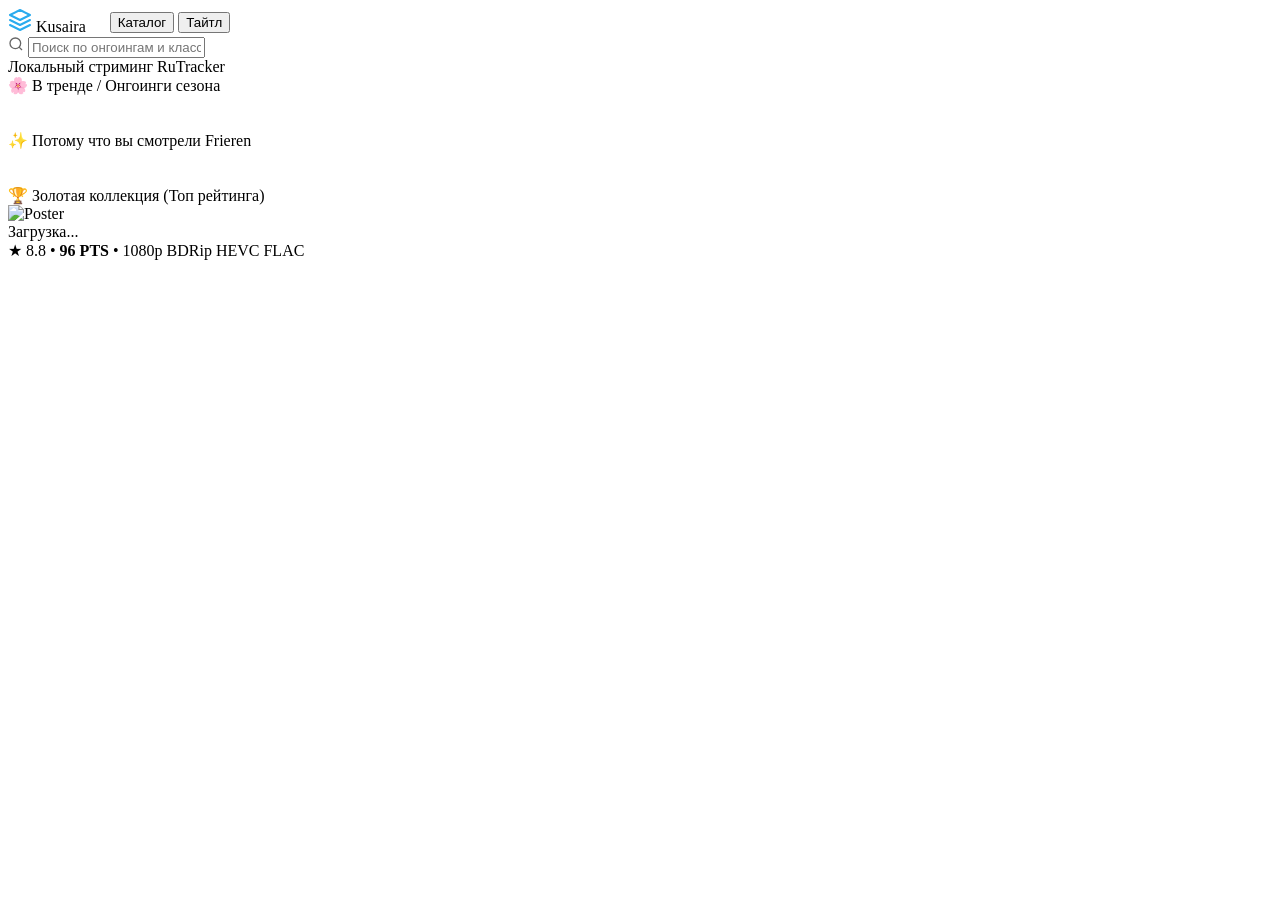
==== src/ui/assets/index.html @ 58ac013c "feat(ui): implement Kusaira native desktop window shell and IPC dispatcher" ====
<!DOCTYPE html>
<html lang="ru">
<head>
  <meta charset="UTF-8">
  <title>Kusaira Local Anime</title>
  <style>
/*__STYLE_CSS__*/
  </style>
</head>
<body>

  <!-- Top Header -->
  <header class="header">
    <div style="display: flex; align-items: center; gap: 24px;">
      <div class="header-brand" onclick="navTo('catalog')">
        <svg width="24" height="24" viewBox="0 0 24 24" fill="none"><path d="M12 2L2 7l10 5 10-5-10-5zM2 17l10 5 10-5M2 12l10 5 10-5" stroke="#2AABEE" stroke-width="2" stroke-linecap="round" stroke-linejoin="round"/></svg>
        <span>Kusaira</span>
      </div>
      <nav class="header-nav">
        <button class="nav-btn active" id="nav-btn-cat" onclick="navTo('catalog')">Каталог</button>
        <button class="nav-btn" id="nav-btn-det" onclick="navTo('detail')">Тайтл</button>
      </nav>
    </div>

    <div class="search-wrap">
      <svg width="16" height="16" viewBox="0 0 24 24" fill="none" stroke="currentColor" stroke-width="2" style="opacity: 0.6"><circle cx="11" cy="11" r="8"></circle><line x1="21" y1="21" x2="16.65" y2="16.65"></line></svg>
      <input type="text" class="search-input" placeholder="Поиск по онгоингам и классике..." oninput="searchAnime(this.value)">
    </div>

    <div class="status-pill">
      <span class="status-dot"></span>
      <span>Локальный стриминг RuTracker</span>
    </div>
  </header>

  <main class="container">
    <!-- Catalog View -->
    <section class="view-section active" id="view-catalog">
      <div class="shelf-header">
        <div class="shelf-title">🌸 В тренде / Онгоинги сезона</div>
      </div>
      <div class="cards-row" id="shelf-ongoing"></div>

      <div class="shelf-header" style="margin-top: 36px;">
        <div class="shelf-title">✨ Потому что вы смотрели Frieren</div>
      </div>
      <div class="cards-row" id="shelf-similar"></div>

      <div class="shelf-header" style="margin-top: 36px;">
        <div class="shelf-title">🏆 Золотая коллекция (Топ рейтинга)</div>
      </div>
      <div class="cards-row" id="shelf-ranked"></div>
    </section>

    <!-- Detail View -->
    <section class="view-section" id="view-detail">
      <div class="detail-layout">
        <div class="detail-poster">
          <img id="detail-poster-img" src="" alt="Poster">
        </div>
        <div class="detail-content">
          <div class="detail-title" id="detail-title">Загрузка...</div>
          <div class="detail-subtitle" id="detail-subtitle"></div>
          <div class="detail-meta-line" id="detail-meta">
            <span style="color: var(--accent-gold)">★ 8.8</span>
            <span>•</span>
            <span style="color: var(--accent-primary); font-weight: 700">96 PTS</span>
            <span>•</span>
            <span>1080p BDRip HEVC FLAC</span>
          </div>

          <div style="margin-top: 24px;">
            <div style="font-size: 0.95rem; font-weight: 700; color: #fff; margin-bottom: 8px;">Серии (Мгновенный стриминг)</div>
            <div class="episodes-grid" id="episodes-grid"></div>
          </div>
        </div>
      </div>
    </section>
  </main>

  <script>
/*__APP_JS__*/
  </script>
</body>
</html>
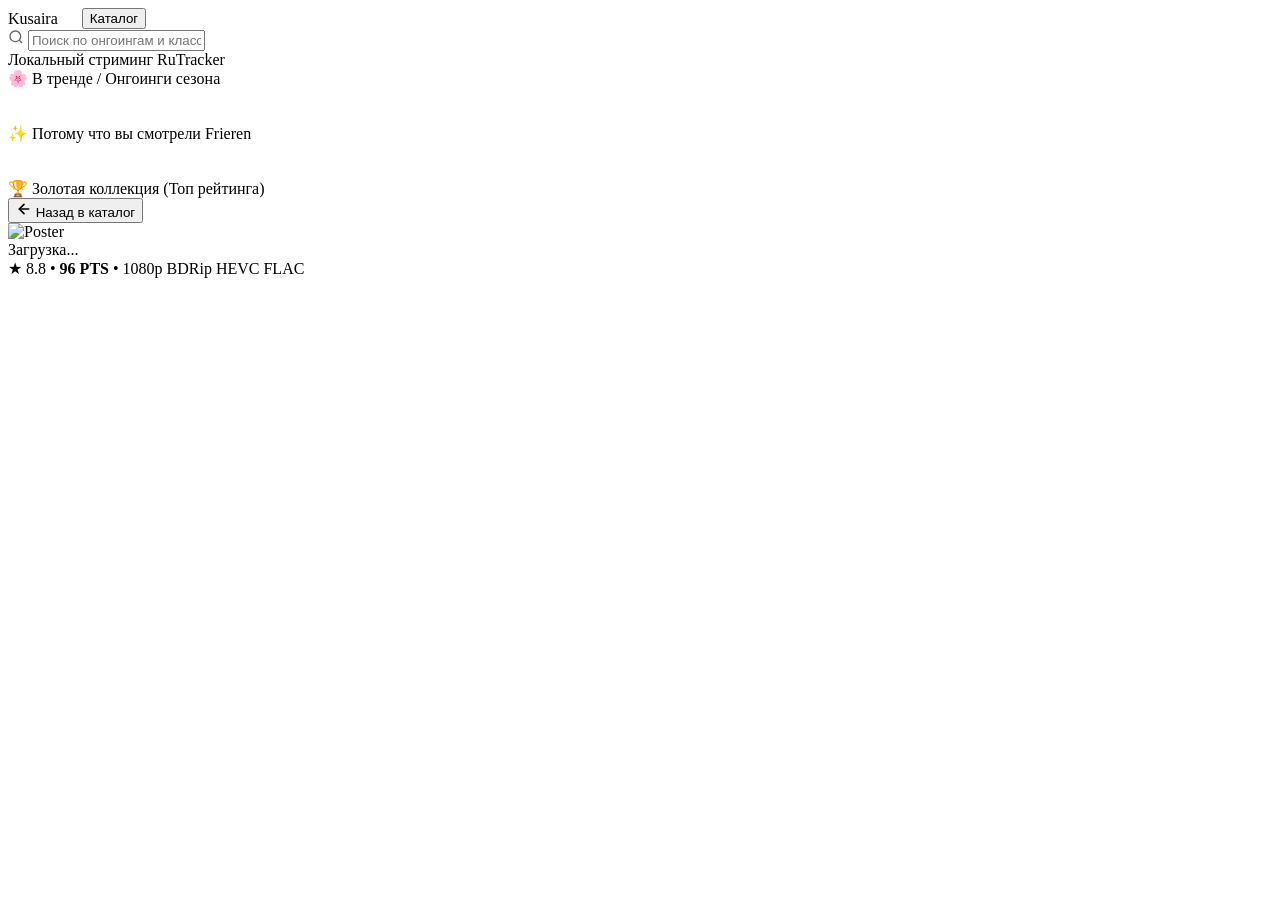
==== commit 4a8cf4bf: "feat(ui): clean header brand, remove title button, and add rich authentic anime catalog" ====
--- a/src/ui/assets/index.html
+++ b/src/ui/assets/index.html
@@ -13,12 +13,10 @@
   <header class="header">
     <div style="display: flex; align-items: center; gap: 24px;">
       <div class="header-brand" onclick="navTo('catalog')">
-        <svg width="24" height="24" viewBox="0 0 24 24" fill="none"><path d="M12 2L2 7l10 5 10-5-10-5zM2 17l10 5 10-5M2 12l10 5 10-5" stroke="#2AABEE" stroke-width="2" stroke-linecap="round" stroke-linejoin="round"/></svg>
         <span>Kusaira</span>
       </div>
       <nav class="header-nav">
         <button class="nav-btn active" id="nav-btn-cat" onclick="navTo('catalog')">Каталог</button>
-        <button class="nav-btn" id="nav-btn-det" onclick="navTo('detail')">Тайтл</button>
       </nav>
     </div>
 
@@ -36,24 +34,41 @@
   <main class="container">
     <!-- Catalog View -->
     <section class="view-section active" id="view-catalog">
-      <div class="shelf-header">
-        <div class="shelf-title">🌸 В тренде / Онгоинги сезона</div>
+      <!-- Search Results shelf (shown on query) -->
+      <div id="shelf-search-wrap" style="display: none; margin-bottom: 36px;">
+        <div class="shelf-header">
+          <div class="shelf-title" id="shelf-search-title">🔍 Результаты поиска</div>
+        </div>
+        <div class="cards-row" id="shelf-search"></div>
       </div>
-      <div class="cards-row" id="shelf-ongoing"></div>
 
-      <div class="shelf-header" style="margin-top: 36px;">
-        <div class="shelf-title">✨ Потому что вы смотрели Frieren</div>
+      <div id="catalog-shelves">
+        <div class="shelf-header">
+          <div class="shelf-title">🌸 В тренде / Онгоинги сезона</div>
+        </div>
+        <div class="cards-row" id="shelf-ongoing"></div>
+
+        <div class="shelf-header" style="margin-top: 36px;">
+          <div class="shelf-title">✨ Потому что вы смотрели Frieren</div>
+        </div>
+        <div class="cards-row" id="shelf-similar"></div>
+
+        <div class="shelf-header" style="margin-top: 36px;">
+          <div class="shelf-title">🏆 Золотая коллекция (Топ рейтинга)</div>
+        </div>
+        <div class="cards-row" id="shelf-ranked"></div>
       </div>
-      <div class="cards-row" id="shelf-similar"></div>
-
-      <div class="shelf-header" style="margin-top: 36px;">
-        <div class="shelf-title">🏆 Золотая коллекция (Топ рейтинга)</div>
-      </div>
-      <div class="cards-row" id="shelf-ranked"></div>
     </section>
 
     <!-- Detail View -->
     <section class="view-section" id="view-detail">
+      <div class="detail-header-bar">
+        <button class="btn-back" onclick="navTo('catalog')">
+          <svg width="16" height="16" viewBox="0 0 24 24" fill="none" stroke="currentColor" stroke-width="2.5" stroke-linecap="round" stroke-linejoin="round"><line x1="19" y1="12" x2="5" y2="12"></line><polyline points="12 19 5 12 12 5"></polyline></svg>
+          <span>Назад в каталог</span>
+        </button>
+      </div>
+
       <div class="detail-layout">
         <div class="detail-poster">
           <img id="detail-poster-img" src="" alt="Poster">
@@ -62,12 +77,13 @@
           <div class="detail-title" id="detail-title">Загрузка...</div>
           <div class="detail-subtitle" id="detail-subtitle"></div>
           <div class="detail-meta-line" id="detail-meta">
-            <span style="color: var(--accent-gold)">★ 8.8</span>
+            <span style="color: var(--accent-gold)" id="detail-score">★ 8.8</span>
             <span>•</span>
-            <span style="color: var(--accent-primary); font-weight: 700">96 PTS</span>
+            <span style="color: var(--accent-primary); font-weight: 700" id="detail-pts">96 PTS</span>
             <span>•</span>
-            <span>1080p BDRip HEVC FLAC</span>
+            <span id="detail-release">1080p BDRip HEVC FLAC</span>
           </div>
+          <div class="detail-desc" id="detail-desc"></div>
 
           <div style="margin-top: 24px;">
             <div style="font-size: 0.95rem; font-weight: 700; color: #fff; margin-bottom: 8px;">Серии (Мгновенный стриминг)</div>
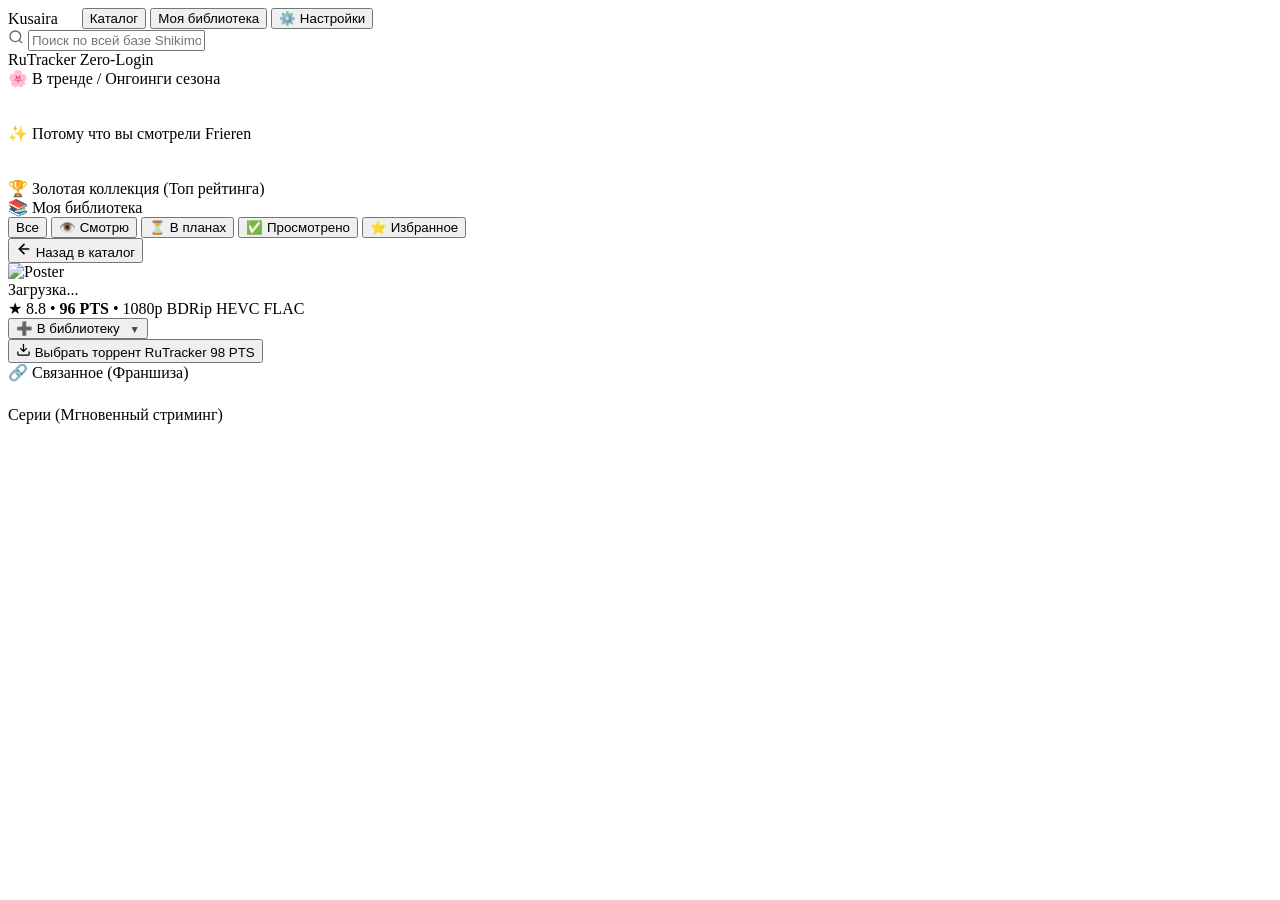
==== commit 539e6efe: "feat: complete overhaul — live shikimori, poster fixes, library tracker, torrent release picker, fra" ====
--- a/src/ui/assets/index.html
+++ b/src/ui/assets/index.html
@@ -2,6 +2,7 @@
 <html lang="ru">
 <head>
   <meta charset="UTF-8">
+  <meta name="referrer" content="no-referrer">
   <title>Kusaira Local Anime</title>
   <style>
 /*__STYLE_CSS__*/
@@ -17,17 +18,19 @@
       </div>
       <nav class="header-nav">
         <button class="nav-btn active" id="nav-btn-cat" onclick="navTo('catalog')">Каталог</button>
+        <button class="nav-btn" id="nav-btn-lib" onclick="navTo('library')">Моя библиотека</button>
+        <button class="nav-btn" id="nav-btn-set" onclick="openSettingsModal()">⚙️ Настройки</button>
       </nav>
     </div>
 
     <div class="search-wrap">
       <svg width="16" height="16" viewBox="0 0 24 24" fill="none" stroke="currentColor" stroke-width="2" style="opacity: 0.6"><circle cx="11" cy="11" r="8"></circle><line x1="21" y1="21" x2="16.65" y2="16.65"></line></svg>
-      <input type="text" class="search-input" placeholder="Поиск по онгоингам и классике..." oninput="searchAnime(this.value)">
+      <input type="text" class="search-input" id="search-input-field" placeholder="Поиск по всей базе Shikimori..." oninput="searchAnime(this.value)">
     </div>
 
     <div class="status-pill">
       <span class="status-dot"></span>
-      <span>Локальный стриминг RuTracker</span>
+      <span>RuTracker Zero-Login</span>
     </div>
   </header>
 
@@ -37,7 +40,7 @@
       <!-- Search Results shelf (shown on query) -->
       <div id="shelf-search-wrap" style="display: none; margin-bottom: 36px;">
         <div class="shelf-header">
-          <div class="shelf-title" id="shelf-search-title">🔍 Результаты поиска</div>
+          <div class="shelf-title" id="shelf-search-title">🔍 Результаты поиска (Вся база Shikimori)</div>
         </div>
         <div class="cards-row" id="shelf-search"></div>
       </div>
@@ -58,6 +61,22 @@
         </div>
         <div class="cards-row" id="shelf-ranked"></div>
       </div>
+    </section>
+
+    <!-- My Library View -->
+    <section class="view-section" id="view-library">
+      <div class="shelf-header">
+        <div class="shelf-title">📚 Моя библиотека</div>
+      </div>
+      <div class="lib-tabs">
+        <button class="lib-tab active" id="tab-lib-all" onclick="filterLibrary('all')">Все</button>
+        <button class="lib-tab" id="tab-lib-watching" onclick="filterLibrary('watching')">👁️ Смотрю</button>
+        <button class="lib-tab" id="tab-lib-planned" onclick="filterLibrary('planned')">⏳ В планах</button>
+        <button class="lib-tab" id="tab-lib-completed" onclick="filterLibrary('completed')">✅ Просмотрено</button>
+        <button class="lib-tab" id="tab-lib-favorite" onclick="filterLibrary('favorite')">⭐ Избранное</button>
+      </div>
+      <div class="cards-row" id="shelf-library"></div>
+      <div class="empty-state" id="library-empty" style="display: none;">В этом списке пока ничего нет. Добавьте аниме из каталога через карточку тайтла!</div>
     </section>
 
     <!-- Detail View -->
@@ -76,6 +95,7 @@
         <div class="detail-content">
           <div class="detail-title" id="detail-title">Загрузка...</div>
           <div class="detail-subtitle" id="detail-subtitle"></div>
+          
           <div class="detail-meta-line" id="detail-meta">
             <span style="color: var(--accent-gold)" id="detail-score">★ 8.8</span>
             <span>•</span>
@@ -83,16 +103,108 @@
             <span>•</span>
             <span id="detail-release">1080p BDRip HEVC FLAC</span>
           </div>
+
+          <div class="detail-actions-bar">
+            <!-- Library dropdown -->
+            <div class="library-dropdown-wrap">
+              <button class="btn-lib-action" id="detail-lib-btn" onclick="toggleLibDropdown()">
+                <span id="detail-lib-icon">➕</span>
+                <span id="detail-lib-text">В библиотеку</span>
+                <span style="font-size: 0.65rem; margin-left: 6px; opacity: 0.7;">▼</span>
+              </button>
+              <div class="lib-dropdown-menu" id="lib-dropdown-menu" style="display: none;">
+                <div class="lib-dropdown-item" onclick="setAnimeStatus('watching')">👁️ Смотрю</div>
+                <div class="lib-dropdown-item" onclick="setAnimeStatus('planned')">⏳ В планах</div>
+                <div class="lib-dropdown-item" onclick="setAnimeStatus('completed')">✅ Просмотрено</div>
+                <div class="lib-dropdown-item" onclick="setAnimeStatus('favorite')">⭐ В избранное</div>
+                <div class="lib-dropdown-item danger" onclick="removeAnimeFromLibrary()">❌ Убрать из библиотеки</div>
+              </div>
+            </div>
+
+            <!-- Release picker button -->
+            <button class="btn-select-release" onclick="openReleasesModal()">
+              <svg width="15" height="15" viewBox="0 0 24 24" fill="none" stroke="currentColor" stroke-width="2"><path d="M21 15v4a2 2 0 0 1-2 2H5a2 2 0 0 1-2-2v-4"></path><polyline points="7 10 12 15 17 10"></polyline><line x1="12" y1="15" x2="12" y2="3"></line></svg>
+              <span>Выбрать торрент RuTracker</span>
+              <span class="pts-pill" id="detail-active-pts">98 PTS</span>
+            </button>
+          </div>
+
           <div class="detail-desc" id="detail-desc"></div>
 
+          <!-- Franchise / Related section -->
+          <div class="related-section" id="detail-related-section">
+            <div class="section-heading">🔗 Связанное (Франшиза)</div>
+            <div class="related-list" id="detail-related-list"></div>
+          </div>
+
+          <!-- Episodes Grid -->
           <div style="margin-top: 24px;">
-            <div style="font-size: 0.95rem; font-weight: 700; color: #fff; margin-bottom: 8px;">Серии (Мгновенный стриминг)</div>
+            <div class="section-heading">Серии (Мгновенный стриминг)</div>
             <div class="episodes-grid" id="episodes-grid"></div>
           </div>
         </div>
       </div>
     </section>
   </main>
+
+  <!-- Releases Modal -->
+  <div class="modal-overlay" id="releases-modal" style="display: none;" onclick="closeModalOnBg(event, 'releases-modal')">
+    <div class="modal-card">
+      <div class="modal-header">
+        <div class="modal-title">📦 Доступные релизы RuTracker</div>
+        <button class="modal-close" onclick="closeReleasesModal()">✕</button>
+      </div>
+      <div class="modal-subtitle">Сортировка по качеству PTS: выберите любую раздачу со своей любимой озвучкой:</div>
+      <div class="releases-list" id="releases-modal-list"></div>
+    </div>
+  </div>
+
+  <!-- Settings Modal -->
+  <div class="modal-overlay" id="settings-modal" style="display: none;" onclick="closeModalOnBg(event, 'settings-modal')">
+    <div class="modal-card">
+      <div class="modal-header">
+        <div class="modal-title">⚙️ Настройки Kusaira Local Anime</div>
+        <button class="modal-close" onclick="closeSettingsModal()">✕</button>
+      </div>
+      <div class="settings-form">
+        <div class="setting-item">
+          <label class="setting-label">Приоритет озвучки:</label>
+          <select class="setting-select" id="set-voiceover">
+            <option value="Studio Band">Studio Band (Студийный звук, FLAC)</option>
+            <option value="AniLibria">AniLibria (Классический дубляж)</option>
+            <option value="Dream Cast">Dream Cast</option>
+            <option value="Flarrow Films">Flarrow Films</option>
+            <option value="Reanimedia">Reanimedia</option>
+            <option value="Original">Оригинал + Русские субтитры</option>
+          </select>
+        </div>
+        <div class="setting-item">
+          <label class="setting-label">Качество видео:</label>
+          <select class="setting-select" id="set-quality">
+            <option value="1080p">1080p BDRip HEVC 10-bit (Рекомендуется)</option>
+            <option value="4K">4K UHD Remux HDR</option>
+            <option value="720p">720p WEB-DL (Экономия трафика)</option>
+          </select>
+        </div>
+        <div class="setting-item">
+          <label class="setting-label">Аппаратное декодирование LibVLC:</label>
+          <select class="setting-select" id="set-hwaccel">
+            <option value="vaapi">Включено (VA-API Wayland/Linux)</option>
+            <option value="auto">Автоопределение видеочипа</option>
+            <option value="none">Выключено (Программное CPU)</option>
+          </select>
+        </div>
+        <div class="setting-item">
+          <label class="setting-label">Статус RuTracker Zero-Login:</label>
+          <div class="status-indicator-box">
+            <span class="status-dot"></span>
+            <span>Firefox SQLite cookies активны (bb_session подключена)</span>
+          </div>
+        </div>
+        <button class="btn-save-settings" onclick="saveSettings()">Сохранить параметры</button>
+      </div>
+    </div>
+  </div>
 
   <script>
 /*__APP_JS__*/
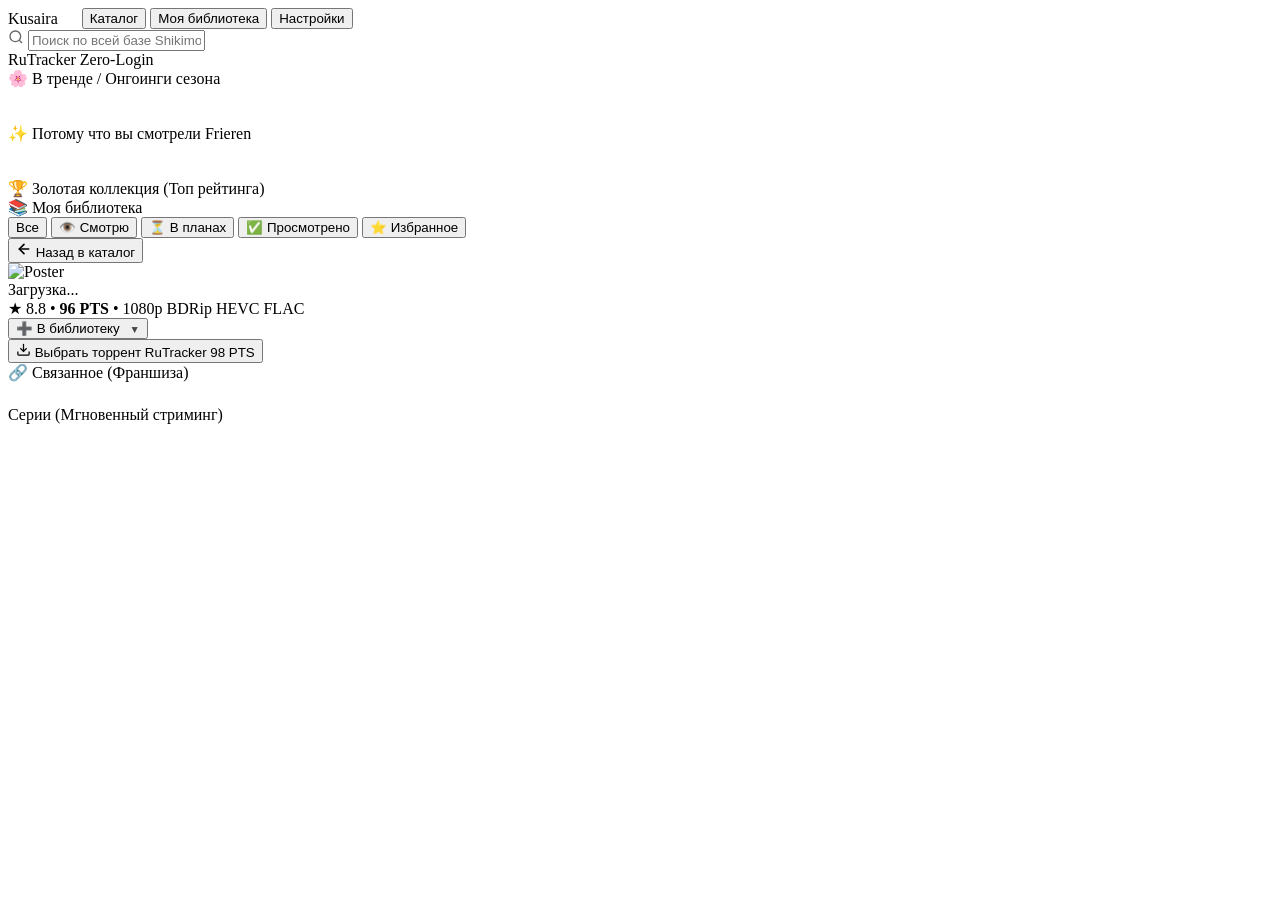
==== commit eb28f3db: "feat(settings): multi-tab customization, GC cache management, opening auto-skip, and discord rpc" ====
--- a/src/ui/assets/index.html
+++ b/src/ui/assets/index.html
@@ -8,7 +8,7 @@
 /*__STYLE_CSS__*/
   </style>
 </head>
-<body>
+<body data-theme="cyan" data-density="standard">
 
   <!-- Top Header -->
   <header class="header">
@@ -19,7 +19,7 @@
       <nav class="header-nav">
         <button class="nav-btn active" id="nav-btn-cat" onclick="navTo('catalog')">Каталог</button>
         <button class="nav-btn" id="nav-btn-lib" onclick="navTo('library')">Моя библиотека</button>
-        <button class="nav-btn" id="nav-btn-set" onclick="openSettingsModal()">⚙️ Настройки</button>
+        <button class="nav-btn" id="nav-btn-set" onclick="openSettingsModal()">Настройки</button>
       </nav>
     </div>
 
@@ -86,6 +86,11 @@
           <svg width="16" height="16" viewBox="0 0 24 24" fill="none" stroke="currentColor" stroke-width="2.5" stroke-linecap="round" stroke-linejoin="round"><line x1="19" y1="12" x2="5" y2="12"></line><polyline points="12 19 5 12 12 5"></polyline></svg>
           <span>Назад в каталог</span>
         </button>
+      </div>
+
+      <!-- Opening Skip Alert Banner -->
+      <div class="opening-banner" id="opening-banner" style="display: none;" onclick="triggerOpeningSkip()">
+        <span>⏩ <strong id="opening-banner-text">Опенинг (~85с)</strong> — нажмите <kbd id="opening-kbd-hint">Tab</kbd> для пропуска</span>
       </div>
 
       <div class="detail-layout">
@@ -159,49 +164,164 @@
     </div>
   </div>
 
-  <!-- Settings Modal -->
+  <!-- Multi-tab Settings Modal -->
   <div class="modal-overlay" id="settings-modal" style="display: none;" onclick="closeModalOnBg(event, 'settings-modal')">
-    <div class="modal-card">
+    <div class="modal-card modal-large">
       <div class="modal-header">
-        <div class="modal-title">⚙️ Настройки Kusaira Local Anime</div>
+        <div class="modal-title">Настройки Kusaira Local Anime</div>
         <button class="modal-close" onclick="closeSettingsModal()">✕</button>
       </div>
-      <div class="settings-form">
-        <div class="setting-item">
-          <label class="setting-label">Приоритет озвучки:</label>
-          <select class="setting-select" id="set-voiceover">
-            <option value="Studio Band">Studio Band (Студийный звук, FLAC)</option>
-            <option value="AniLibria">AniLibria (Классический дубляж)</option>
-            <option value="Dream Cast">Dream Cast</option>
-            <option value="Flarrow Films">Flarrow Films</option>
-            <option value="Reanimedia">Reanimedia</option>
-            <option value="Original">Оригинал + Русские субтитры</option>
-          </select>
-        </div>
-        <div class="setting-item">
-          <label class="setting-label">Качество видео:</label>
-          <select class="setting-select" id="set-quality">
-            <option value="1080p">1080p BDRip HEVC 10-bit (Рекомендуется)</option>
-            <option value="4K">4K UHD Remux HDR</option>
-            <option value="720p">720p WEB-DL (Экономия трафика)</option>
-          </select>
-        </div>
-        <div class="setting-item">
-          <label class="setting-label">Аппаратное декодирование LibVLC:</label>
-          <select class="setting-select" id="set-hwaccel">
-            <option value="vaapi">Включено (VA-API Wayland/Linux)</option>
-            <option value="auto">Автоопределение видеочипа</option>
-            <option value="none">Выключено (Программное CPU)</option>
-          </select>
-        </div>
-        <div class="setting-item">
-          <label class="setting-label">Статус RuTracker Zero-Login:</label>
-          <div class="status-indicator-box">
-            <span class="status-dot"></span>
-            <span>Firefox SQLite cookies активны (bb_session подключена)</span>
-          </div>
-        </div>
-        <button class="btn-save-settings" onclick="saveSettings()">Сохранить параметры</button>
+
+      <div class="settings-layout">
+        <!-- Settings sidebar tabs -->
+        <div class="settings-nav">
+          <button class="set-tab active" id="tab-btn-theme" onclick="switchSettingsTab('theme')">🎨 Внешний вид</button>
+          <button class="set-tab" id="tab-btn-player" onclick="switchSettingsTab('player')">🎬 Плеер и Скип</button>
+          <button class="set-tab" id="tab-btn-gc" onclick="switchSettingsTab('gc')">🧹 GC и Кэш</button>
+          <button class="set-tab" id="tab-btn-quality" onclick="switchSettingsTab('quality')">🔊 Озвучка и Видео</button>
+          <button class="set-tab" id="tab-btn-discord" onclick="switchSettingsTab('discord')">🎮 Discord RPC</button>
+        </div>
+
+        <!-- Settings tab contents -->
+        <div class="settings-content">
+          <!-- 1. Theming Panel -->
+          <div class="settings-panel active" id="panel-theme">
+            <div class="setting-item">
+              <label class="setting-label">Цветовая тема оформления:</label>
+              <select class="setting-select" id="set-theme" onchange="previewTheme(this.value)">
+                <option value="cyan">Kusaira Cyan (Фирменная лазурная)</option>
+                <option value="neon">Cyberpunk Neon (Фиолетово-розовая)</option>
+                <option value="emerald">Emerald Green (Изумрудная)</option>
+                <option value="oled">OLED Pure Black (Чистый глубокий черный)</option>
+                <option value="crimson">Crimson Red (Кроваво-красная)</option>
+              </select>
+            </div>
+            <div class="setting-item">
+              <label class="setting-label">Плотность сетки каталога:</label>
+              <select class="setting-select" id="set-density" onchange="previewDensity(this.value)">
+                <option value="standard">Стандартная (Баланс)</option>
+                <option value="compact">Компактная (Больше карточек)</option>
+                <option value="large">Крупная (Большие постеры)</option>
+              </select>
+            </div>
+          </div>
+
+          <!-- 2. Player & Opening Skip Panel -->
+          <div class="settings-panel" id="panel-player" style="display: none;">
+            <div class="setting-item">
+              <label class="setting-label">Пропуск опенингов и эндингов:</label>
+              <select class="setting-select" id="set-op-skip">
+                <option value="tab">Клавиша Tab (с плашкой таймера)</option>
+                <option value="space">Клавиша Пробел (Space)</option>
+                <option value="auto">Автоматически (AniSkip точные границы)</option>
+                <option value="off">Выключено (ручная перемотка)</option>
+              </select>
+            </div>
+            <div class="setting-item">
+              <label class="setting-label">Шаг перемотки стрелками клавиатуры:</label>
+              <select class="setting-select" id="set-seek-step">
+                <option value="5">5 секунд</option>
+                <option value="10">10 секунд (по умолчанию)</option>
+                <option value="15">15 секунд</option>
+                <option value="30">30 секунд</option>
+              </select>
+            </div>
+            <div class="setting-checkbox-row">
+              <input type="checkbox" id="set-autoplay" checked>
+              <label for="set-autoplay">Автоматический переход к следующей серии (Binge-watching)</label>
+            </div>
+            <div class="setting-checkbox-row">
+              <input type="checkbox" id="set-resume" checked>
+              <label for="set-resume">Запоминать позицию воспроизведения при закрытии</label>
+            </div>
+            <div class="setting-checkbox-row">
+              <input type="checkbox" id="set-skip-ed">
+              <label for="set-skip-ed">Пропускать также финальные титры (эндинги)</label>
+            </div>
+          </div>
+
+          <!-- 3. GC & Cache Panel -->
+          <div class="settings-panel" id="panel-gc" style="display: none;">
+            <div class="gc-stat-box">
+              <div class="gc-stat-title">Текущее дисковое пространство кэша:</div>
+              <div class="gc-stat-val" id="gc-cache-size-text">0 МБ занято</div>
+            </div>
+            <div class="setting-item">
+              <label class="setting-label">Лимит кэша на диске (GC Threshold):</label>
+              <select class="setting-select" id="set-gc-max-gb">
+                <option value="5">5 ГБ (Экономия диска)</option>
+                <option value="10">10 ГБ</option>
+                <option value="20">20 ГБ (Рекомендуется)</option>
+                <option value="50">50 ГБ</option>
+                <option value="0">Без ограничений</option>
+              </select>
+            </div>
+            <div class="setting-item">
+              <label class="setting-label">Политика очистки серий (GC Retention):</label>
+              <select class="setting-select" id="set-gc-policy">
+                <option value="keep_3">Хранить последние 3 серии (Рекомендуется)</option>
+                <option value="immediate">Удалять серию сразу после досмотра</option>
+                <option value="ttl_3d">Хранить 3 дня</option>
+                <option value="manual">Только ручная очистка</option>
+              </select>
+            </div>
+            <div class="setting-checkbox-row">
+              <input type="checkbox" id="set-gc-exit" checked>
+              <label for="set-gc-exit">Очищать временные неполные чанки при закрытии приложения</label>
+            </div>
+            <div class="gc-action-buttons">
+              <button class="btn-gc-action" onclick="runGcClean(false)">🧹 Запустить GC (Очистить старое)</button>
+              <button class="btn-gc-action danger" onclick="runGcClean(true)">🗑️ Очистить весь кэш</button>
+            </div>
+          </div>
+
+          <!-- 4. Quality & Voiceover Panel -->
+          <div class="settings-panel" id="panel-quality" style="display: none;">
+            <div class="setting-item">
+              <label class="setting-label">Приоритет озвучки:</label>
+              <select class="setting-select" id="set-voiceover">
+                <option value="Studio Band">Studio Band (Студийный звук, FLAC)</option>
+                <option value="AniLibria">AniLibria (Классический дубляж)</option>
+                <option value="Dream Cast">Dream Cast</option>
+                <option value="Flarrow Films">Flarrow Films</option>
+                <option value="Reanimedia">Reanimedia</option>
+                <option value="Original">Оригинал + Русские субтитры</option>
+              </select>
+            </div>
+            <div class="setting-item">
+              <label class="setting-label">Качество видео:</label>
+              <select class="setting-select" id="set-quality">
+                <option value="1080p">1080p BDRip HEVC 10-bit (Рекомендуется)</option>
+                <option value="4K">4K UHD Remux HDR</option>
+                <option value="720p">720p WEB-DL (Экономия трафика)</option>
+              </select>
+            </div>
+            <div class="setting-item">
+              <label class="setting-label">Аппаратное декодирование LibVLC:</label>
+              <select class="setting-select" id="set-hwaccel">
+                <option value="vaapi">Включено (VA-API Wayland/Linux)</option>
+                <option value="auto">Автоопределение видеочипа</option>
+                <option value="none">Выключено (Программное CPU)</option>
+              </select>
+            </div>
+          </div>
+
+          <!-- 5. Discord RPC Panel -->
+          <div class="settings-panel" id="panel-discord" style="display: none;">
+            <div class="setting-checkbox-row">
+              <input type="checkbox" id="set-discord-rpc" checked>
+              <label for="set-discord-rpc">Включить Discord Rich Presence (отображать статус в профиле Discord)</label>
+            </div>
+            <div class="status-indicator-box" style="margin-top: 14px;">
+              <span class="status-dot"></span>
+              <span>Discord IPC подключение через локальный UNIX сокет ($XDG_RUNTIME_DIR)</span>
+            </div>
+          </div>
+        </div>
+      </div>
+
+      <div class="modal-footer-bar">
+        <button class="btn-save-settings" onclick="saveSettings()">Сохранить настройки</button>
       </div>
     </div>
   </div>
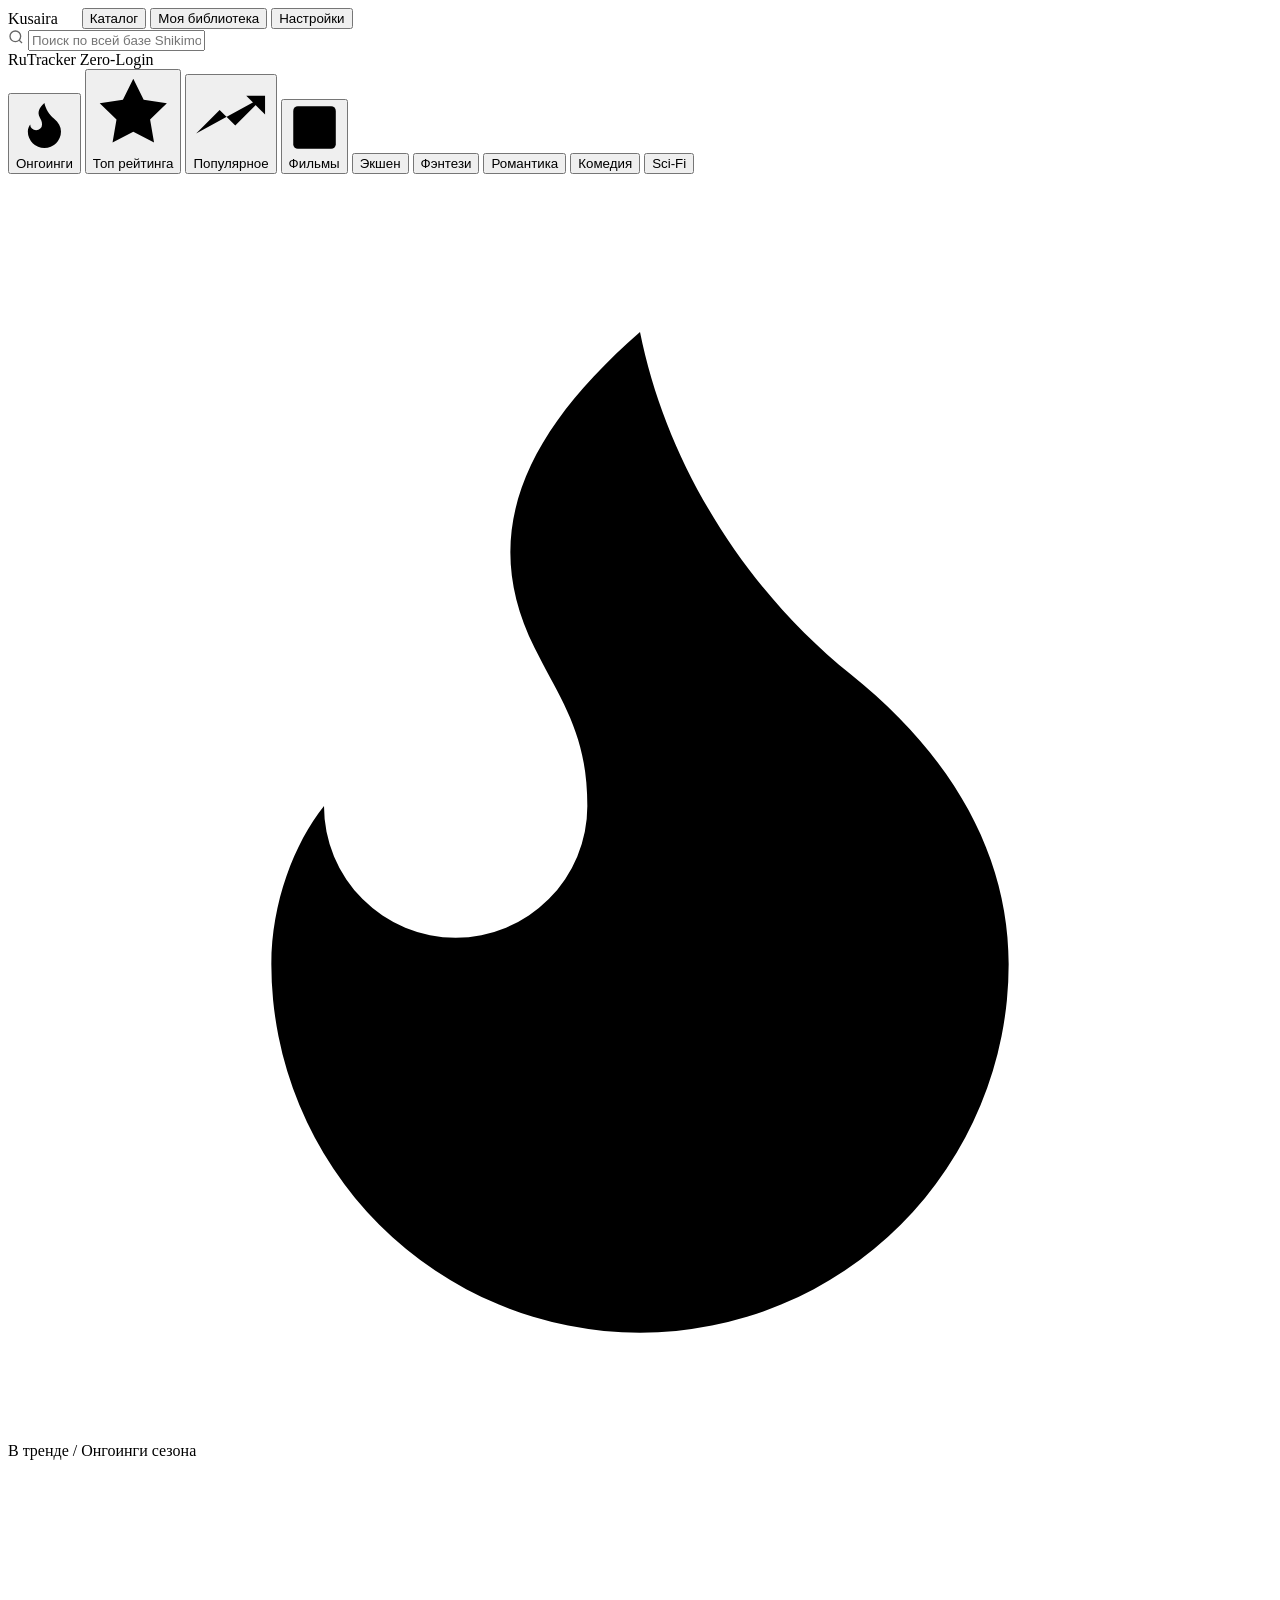
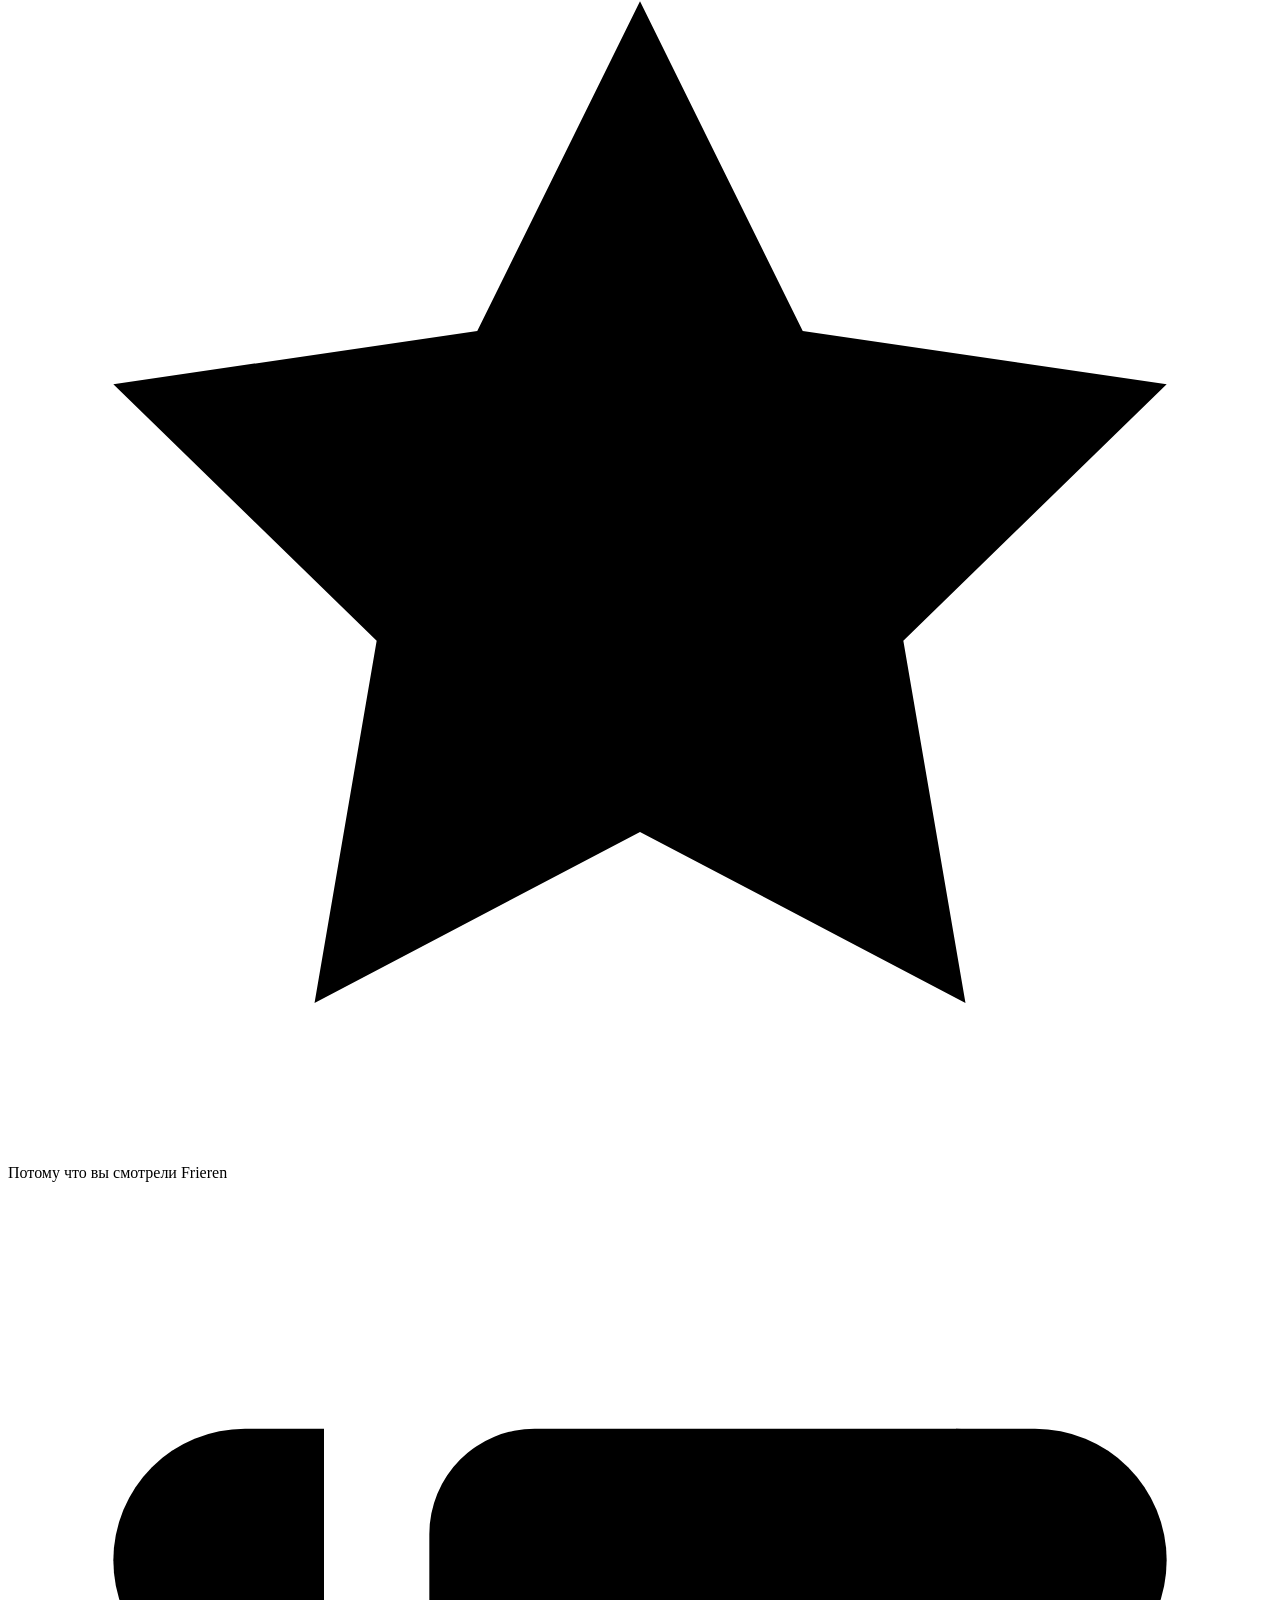
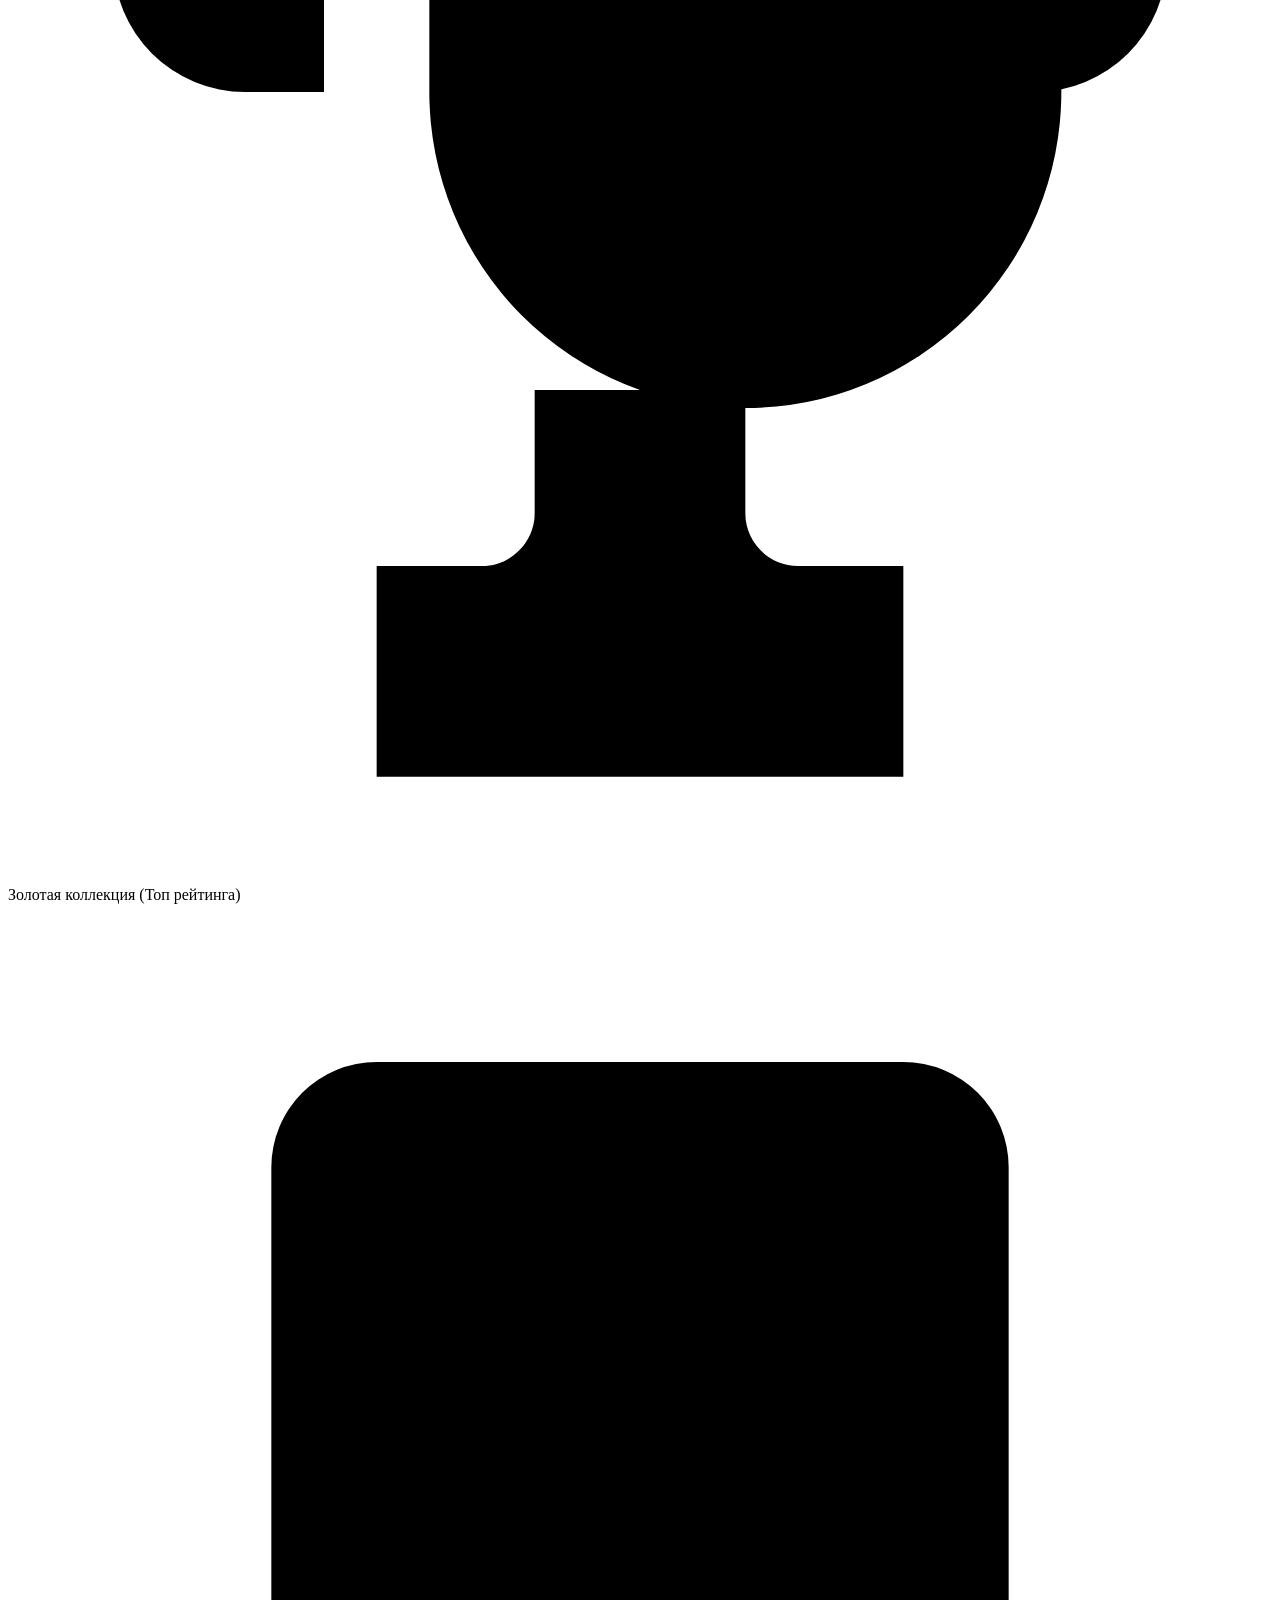
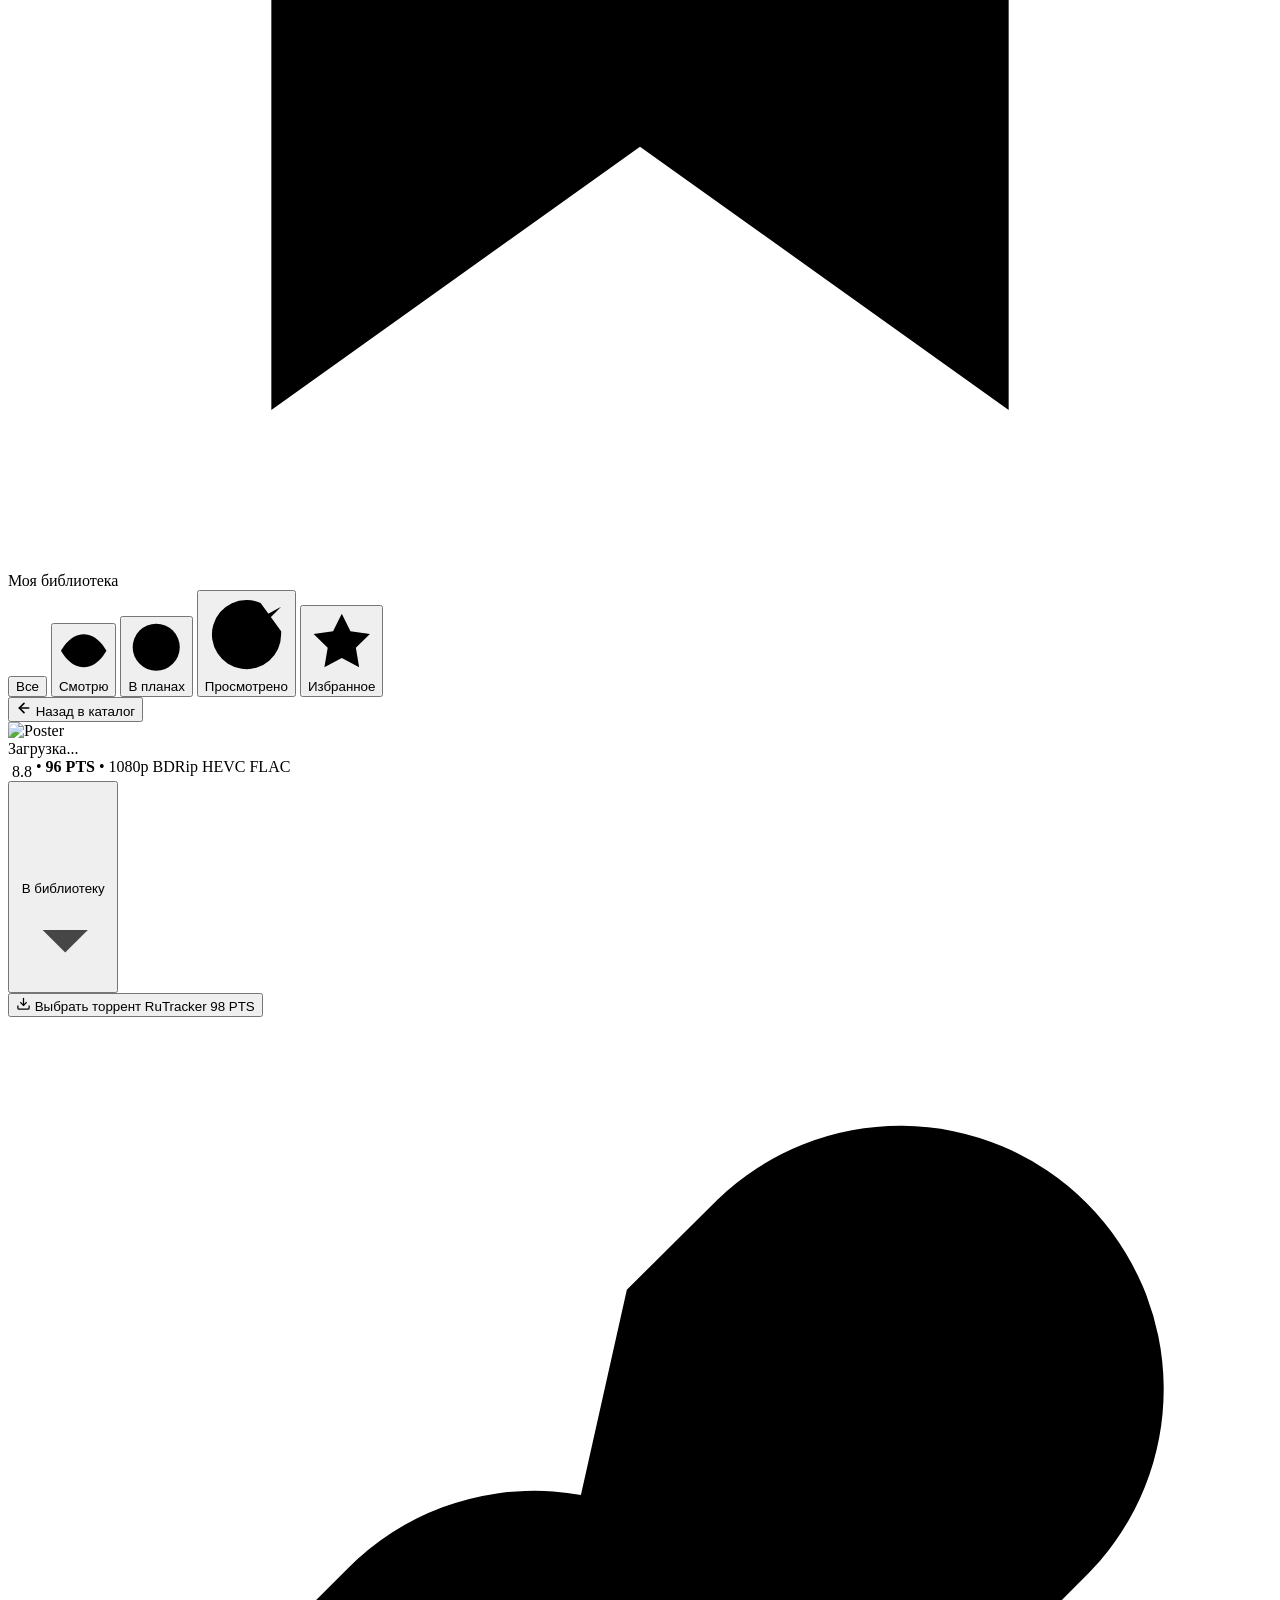
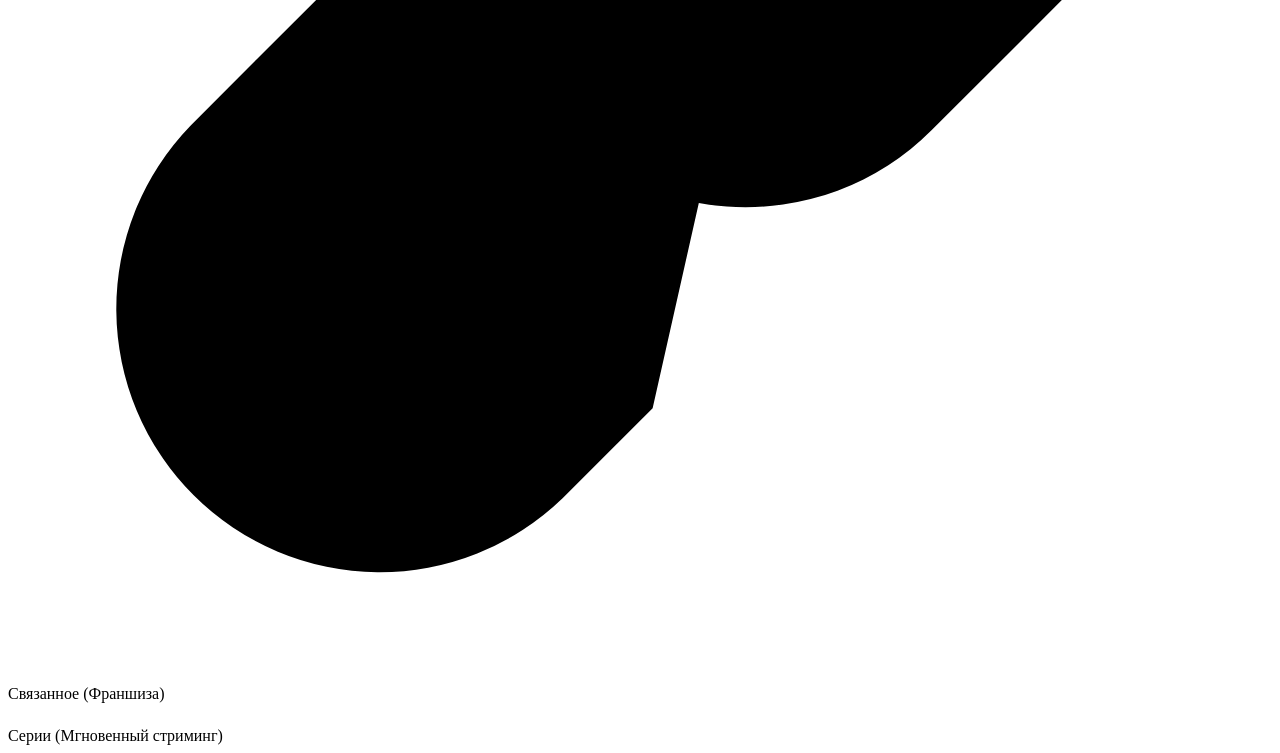
==== commit b8193b77: "feat(catalog): live shikimori search for all 25k+ anime, category pills, custom dark dropdowns and s" ====
--- a/src/ui/assets/index.html
+++ b/src/ui/assets/index.html
@@ -37,27 +37,52 @@
   <main class="container">
     <!-- Catalog View -->
     <section class="view-section active" id="view-catalog">
+      <!-- Category & Genre Filter Pills -->
+      <div class="category-pills" id="category-pills">
+        <button class="cat-pill active" onclick="loadCategory('ongoing', this)"><svg class="icon icon-sm" viewBox="0 0 24 24"><path d="M8.5 14.5A2.5 2.5 0 0 0 11 12c0-1.38-.5-2-1-3-1.072-2.143-.224-4.054 2-6 .5 2.5 2 4.9 4 6.5 2 1.6 3 3.5 3 5.5a7 7 0 1 1-14 0c0-1.153.433-2.294 1-3a2.5 2.5 0 0 0 2.5 2.5z"></path></svg>Онгоинги</button>
+        <button class="cat-pill" onclick="loadCategory('ranked', this)"><svg class="icon icon-sm star-icon" viewBox="0 0 24 24"><polygon points="12 2 15.09 8.26 22 9.27 17 14.14 18.18 21.02 12 17.77 5.82 21.02 7 14.14 2 9.27 8.91 8.26 12 2"></polygon></svg>Топ рейтинга</button>
+        <button class="cat-pill" onclick="loadCategory('popular', this)"><svg class="icon icon-sm" viewBox="0 0 24 24"><polyline points="23 6 13.5 15.5 8.5 10.5 1 18"></polyline><polyline points="17 6 23 6 23 12"></polyline></svg>Популярное</button>
+        <button class="cat-pill" onclick="loadCategory('movie', this)"><svg class="icon icon-sm" viewBox="0 0 24 24"><rect x="2" y="2" width="20" height="20" rx="2.18" ry="2.18"></rect><line x1="7" y1="2" x2="7" y2="22"></line><line x1="17" y1="2" x2="17" y2="22"></line><line x1="2" y1="12" x2="22" y2="12"></line></svg>Фильмы</button>
+        <button class="cat-pill" onclick="loadCategory('genre_action', this)">Экшен</button>
+        <button class="cat-pill" onclick="loadCategory('genre_fantasy', this)">Фэнтези</button>
+        <button class="cat-pill" onclick="loadCategory('genre_romance', this)">Романтика</button>
+        <button class="cat-pill" onclick="loadCategory('genre_comedy', this)">Комедия</button>
+        <button class="cat-pill" onclick="loadCategory('genre_scifi', this)">Sci-Fi</button>
+      </div>
+
       <!-- Search Results shelf (shown on query) -->
       <div id="shelf-search-wrap" style="display: none; margin-bottom: 36px;">
         <div class="shelf-header">
-          <div class="shelf-title" id="shelf-search-title">🔍 Результаты поиска (Вся база Shikimori)</div>
+          <div class="shelf-title" id="shelf-search-title">
+            <svg class="icon" viewBox="0 0 24 24"><circle cx="11" cy="11" r="8"></circle><line x1="21" y1="21" x2="16.65" y2="16.65"></line></svg>
+            <span>Результаты поиска (Вся база Shikimori)</span>
+          </div>
         </div>
         <div class="cards-row" id="shelf-search"></div>
       </div>
 
       <div id="catalog-shelves">
         <div class="shelf-header">
-          <div class="shelf-title">🌸 В тренде / Онгоинги сезона</div>
+          <div class="shelf-title">
+            <svg class="icon" viewBox="0 0 24 24"><path d="M8.5 14.5A2.5 2.5 0 0 0 11 12c0-1.38-.5-2-1-3-1.072-2.143-.224-4.054 2-6 .5 2.5 2 4.9 4 6.5 2 1.6 3 3.5 3 5.5a7 7 0 1 1-14 0c0-1.153.433-2.294 1-3a2.5 2.5 0 0 0 2.5 2.5z"></path></svg>
+            <span>В тренде / Онгоинги сезона</span>
+          </div>
         </div>
         <div class="cards-row" id="shelf-ongoing"></div>
 
         <div class="shelf-header" style="margin-top: 36px;">
-          <div class="shelf-title">✨ Потому что вы смотрели Frieren</div>
+          <div class="shelf-title">
+            <svg class="icon star-icon" viewBox="0 0 24 24"><polygon points="12 2 15.09 8.26 22 9.27 17 14.14 18.18 21.02 12 17.77 5.82 21.02 7 14.14 2 9.27 8.91 8.26 12 2"></polygon></svg>
+            <span>Потому что вы смотрели Frieren</span>
+          </div>
         </div>
         <div class="cards-row" id="shelf-similar"></div>
 
         <div class="shelf-header" style="margin-top: 36px;">
-          <div class="shelf-title">🏆 Золотая коллекция (Топ рейтинга)</div>
+          <div class="shelf-title">
+            <svg class="icon" viewBox="0 0 24 24"><path d="M6 9H4.5a2.5 2.5 0 0 1 0-5H6"></path><path d="M18 9h1.5a2.5 2.5 0 0 0 0-5H18"></path><path d="M4 22h16"></path><path d="M10 14.66V17c0 .55-.45 1-1 1H7v4h10v-4h-2c-.55 0-1-.45-1-1v-2.34"></path><path d="M6 4h12a2 2 0 0 1 2 2v3a6 6 0 0 1-12 0V6a2 2 0 0 1 2-2z"></path></svg>
+            <span>Золотая коллекция (Топ рейтинга)</span>
+          </div>
         </div>
         <div class="cards-row" id="shelf-ranked"></div>
       </div>
@@ -66,14 +91,17 @@
     <!-- My Library View -->
     <section class="view-section" id="view-library">
       <div class="shelf-header">
-        <div class="shelf-title">📚 Моя библиотека</div>
+        <div class="shelf-title">
+          <svg class="icon" viewBox="0 0 24 24"><path d="M19 21l-7-5-7 5V5a2 2 0 0 1 2-2h10a2 2 0 0 1 2 2z"></path></svg>
+          <span>Моя библиотека</span>
+        </div>
       </div>
       <div class="lib-tabs">
         <button class="lib-tab active" id="tab-lib-all" onclick="filterLibrary('all')">Все</button>
-        <button class="lib-tab" id="tab-lib-watching" onclick="filterLibrary('watching')">👁️ Смотрю</button>
-        <button class="lib-tab" id="tab-lib-planned" onclick="filterLibrary('planned')">⏳ В планах</button>
-        <button class="lib-tab" id="tab-lib-completed" onclick="filterLibrary('completed')">✅ Просмотрено</button>
-        <button class="lib-tab" id="tab-lib-favorite" onclick="filterLibrary('favorite')">⭐ Избранное</button>
+        <button class="lib-tab" id="tab-lib-watching" onclick="filterLibrary('watching')"><svg class="icon" viewBox="0 0 24 24"><path d="M1 12s4-8 11-8 11 8 11 8-4 8-11 8-11-8-11-8z"></path><circle cx="12" cy="12" r="3"></circle></svg><span>Смотрю</span></button>
+        <button class="lib-tab" id="tab-lib-planned" onclick="filterLibrary('planned')"><svg class="icon" viewBox="0 0 24 24"><circle cx="12" cy="12" r="10"></circle><polyline points="12 6 12 12 16 14"></polyline></svg><span>В планах</span></button>
+        <button class="lib-tab" id="tab-lib-completed" onclick="filterLibrary('completed')"><svg class="icon" viewBox="0 0 24 24"><path d="M22 11.08V12a10 10 0 1 1-5.93-9.14"></path><polyline points="22 4 12 14.01 9 11.01"></polyline></svg><span>Просмотрено</span></button>
+        <button class="lib-tab" id="tab-lib-favorite" onclick="filterLibrary('favorite')"><svg class="icon star-icon" viewBox="0 0 24 24"><polygon points="12 2 15.09 8.26 22 9.27 17 14.14 18.18 21.02 12 17.77 5.82 21.02 7 14.14 2 9.27 8.91 8.26 12 2"></polygon></svg><span>Избранное</span></button>
       </div>
       <div class="cards-row" id="shelf-library"></div>
       <div class="empty-state" id="library-empty" style="display: none;">В этом списке пока ничего нет. Добавьте аниме из каталога через карточку тайтла!</div>
@@ -90,7 +118,10 @@
 
       <!-- Opening Skip Alert Banner -->
       <div class="opening-banner" id="opening-banner" style="display: none;" onclick="triggerOpeningSkip()">
-        <span>⏩ <strong id="opening-banner-text">Опенинг (~85с)</strong> — нажмите <kbd id="opening-kbd-hint">Tab</kbd> для пропуска</span>
+        <span style="display: inline-flex; align-items: center; gap: 8px;">
+          <svg class="icon" viewBox="0 0 24 24" style="stroke: #000; stroke-width: 2.5;"><polygon points="13 19 22 12 13 5 13 19"></polygon><polygon points="2 19 11 12 2 5 2 19"></polygon></svg>
+          <span><strong id="opening-banner-text">Опенинг (~85с)</strong> — нажмите <kbd id="opening-kbd-hint">Tab</kbd> для пропуска</span>
+        </span>
       </div>
 
       <div class="detail-layout">
@@ -102,7 +133,7 @@
           <div class="detail-subtitle" id="detail-subtitle"></div>
           
           <div class="detail-meta-line" id="detail-meta">
-            <span style="color: var(--accent-gold)" id="detail-score">★ 8.8</span>
+            <span style="color: var(--accent-gold); display: inline-flex; align-items: center; gap: 4px;" id="detail-score"><svg class="icon star-icon" viewBox="0 0 24 24"><polygon points="12 2 15.09 8.26 22 9.27 17 14.14 18.18 21.02 12 17.77 5.82 21.02 7 14.14 2 9.27 8.91 8.26 12 2"></polygon></svg><span id="detail-score-val">8.8</span></span>
             <span>•</span>
             <span style="color: var(--accent-primary); font-weight: 700" id="detail-pts">96 PTS</span>
             <span>•</span>
@@ -113,16 +144,16 @@
             <!-- Library dropdown -->
             <div class="library-dropdown-wrap">
               <button class="btn-lib-action" id="detail-lib-btn" onclick="toggleLibDropdown()">
-                <span id="detail-lib-icon">➕</span>
+                <span id="detail-lib-icon"><svg class="icon" viewBox="0 0 24 24"><line x1="12" y1="5" x2="12" y2="19"></line><line x1="5" y1="12" x2="19" y2="12"></line></svg></span>
                 <span id="detail-lib-text">В библиотеку</span>
-                <span style="font-size: 0.65rem; margin-left: 6px; opacity: 0.7;">▼</span>
+                <svg class="icon icon-sm" viewBox="0 0 24 24" style="opacity: 0.7; margin-left: 4px;"><polyline points="6 9 12 15 18 9"></polyline></svg>
               </button>
               <div class="lib-dropdown-menu" id="lib-dropdown-menu" style="display: none;">
-                <div class="lib-dropdown-item" onclick="setAnimeStatus('watching')">👁️ Смотрю</div>
-                <div class="lib-dropdown-item" onclick="setAnimeStatus('planned')">⏳ В планах</div>
-                <div class="lib-dropdown-item" onclick="setAnimeStatus('completed')">✅ Просмотрено</div>
-                <div class="lib-dropdown-item" onclick="setAnimeStatus('favorite')">⭐ В избранное</div>
-                <div class="lib-dropdown-item danger" onclick="removeAnimeFromLibrary()">❌ Убрать из библиотеки</div>
+                <div class="lib-dropdown-item" onclick="setAnimeStatus('watching')"><svg class="icon" viewBox="0 0 24 24"><path d="M1 12s4-8 11-8 11 8 11 8-4 8-11 8-11-8-11-8z"></path><circle cx="12" cy="12" r="3"></circle></svg><span>Смотрю</span></div>
+                <div class="lib-dropdown-item" onclick="setAnimeStatus('planned')"><svg class="icon" viewBox="0 0 24 24"><circle cx="12" cy="12" r="10"></circle><polyline points="12 6 12 12 16 14"></polyline></svg><span>В планах</span></div>
+                <div class="lib-dropdown-item" onclick="setAnimeStatus('completed')"><svg class="icon" viewBox="0 0 24 24"><path d="M22 11.08V12a10 10 0 1 1-5.93-9.14"></path><polyline points="22 4 12 14.01 9 11.01"></polyline></svg><span>Просмотрено</span></div>
+                <div class="lib-dropdown-item" onclick="setAnimeStatus('favorite')"><svg class="icon star-icon" viewBox="0 0 24 24"><polygon points="12 2 15.09 8.26 22 9.27 17 14.14 18.18 21.02 12 17.77 5.82 21.02 7 14.14 2 9.27 8.91 8.26 12 2"></polygon></svg><span>В избранное</span></div>
+                <div class="lib-dropdown-item danger" onclick="removeAnimeFromLibrary()"><svg class="icon" viewBox="0 0 24 24"><polyline points="3 6 5 6 21 6"></polyline><path d="M19 6v14a2 2 0 0 1-2 2H7a2 2 0 0 1-2-2V6m3 0V4a2 2 0 0 1 2-2h4a2 2 0 0 1 2 2v2"></path></svg><span>Убрать из библиотеки</span></div>
               </div>
             </div>
 
@@ -138,7 +169,10 @@
 
           <!-- Franchise / Related section -->
           <div class="related-section" id="detail-related-section">
-            <div class="section-heading">🔗 Связанное (Франшиза)</div>
+            <div class="section-heading">
+              <svg class="icon" viewBox="0 0 24 24"><path d="M10 13a5 5 0 0 0 7.54.54l3-3a5 5 0 0 0-7.07-7.07l-1.72 1.71"></path><path d="M14 11a5 5 0 0 0-7.54-.54l-3 3a5 5 0 0 0 7.07 7.07l1.71-1.71"></path></svg>
+              <span>Связанное (Франшиза)</span>
+            </div>
             <div class="related-list" id="detail-related-list"></div>
           </div>
 
@@ -156,8 +190,11 @@
   <div class="modal-overlay" id="releases-modal" style="display: none;" onclick="closeModalOnBg(event, 'releases-modal')">
     <div class="modal-card">
       <div class="modal-header">
-        <div class="modal-title">📦 Доступные релизы RuTracker</div>
-        <button class="modal-close" onclick="closeReleasesModal()">✕</button>
+        <div class="modal-title">
+          <svg class="icon" viewBox="0 0 24 24"><polyline points="16.5 9.4 7.5 4.21"></polyline><path d="M21 16V8a2 2 0 0 0-1-1.73l-7-4a2 2 0 0 0-2 0l-7 4A2 2 0 0 0 3 8v8a2 2 0 0 0 1 1.73l7 4a2 2 0 0 0 2 0l7-4A2 2 0 0 0 21 16z"></path><polyline points="3.27 6.96 12 12.01 20.73 6.96"></polyline><line x1="12" y1="22.08" x2="12" y2="12"></line></svg>
+          <span>Доступные релизы RuTracker</span>
+        </div>
+        <button class="modal-close" onclick="closeReleasesModal()"><svg class="icon" viewBox="0 0 24 24"><line x1="18" y1="6" x2="6" y2="18"></line><line x1="6" y1="6" x2="18" y2="18"></line></svg></button>
       </div>
       <div class="modal-subtitle">Сортировка по качеству PTS: выберите любую раздачу со своей любимой озвучкой:</div>
       <div class="releases-list" id="releases-modal-list"></div>
@@ -169,17 +206,17 @@
     <div class="modal-card modal-large">
       <div class="modal-header">
         <div class="modal-title">Настройки Kusaira Local Anime</div>
-        <button class="modal-close" onclick="closeSettingsModal()">✕</button>
+        <button class="modal-close" onclick="closeSettingsModal()"><svg class="icon" viewBox="0 0 24 24"><line x1="18" y1="6" x2="6" y2="18"></line><line x1="6" y1="6" x2="18" y2="18"></line></svg></button>
       </div>
 
       <div class="settings-layout">
         <!-- Settings sidebar tabs -->
         <div class="settings-nav">
-          <button class="set-tab active" id="tab-btn-theme" onclick="switchSettingsTab('theme')">🎨 Внешний вид</button>
-          <button class="set-tab" id="tab-btn-player" onclick="switchSettingsTab('player')">🎬 Плеер и Скип</button>
-          <button class="set-tab" id="tab-btn-gc" onclick="switchSettingsTab('gc')">🧹 GC и Кэш</button>
-          <button class="set-tab" id="tab-btn-quality" onclick="switchSettingsTab('quality')">🔊 Озвучка и Видео</button>
-          <button class="set-tab" id="tab-btn-discord" onclick="switchSettingsTab('discord')">🎮 Discord RPC</button>
+          <button class="set-tab active" id="tab-btn-theme" onclick="switchSettingsTab('theme')"><svg class="icon" viewBox="0 0 24 24"><circle cx="13.5" cy="6.5" r=".5"></circle><circle cx="17.5" cy="10.5" r=".5"></circle><circle cx="8.5" cy="7.5" r=".5"></circle><circle cx="6.5" cy="12.5" r=".5"></circle><path d="M12 2C6.5 2 2 6.5 2 12s4.5 10 10 10c.926 0 1.648-.746 1.648-1.688 0-.437-.18-.835-.437-1.125-.29-.289-.438-.652-.438-1.125a1.64 1.64 0 0 1 1.668-1.668h1.996c3.051 0 5.563-2.512 5.563-5.563C22 6.5 17.5 2 12 2z"></path></svg><span>Внешний вид</span></button>
+          <button class="set-tab" id="tab-btn-player" onclick="switchSettingsTab('player')"><svg class="icon" viewBox="0 0 24 24"><rect x="2" y="2" width="20" height="20" rx="2.18" ry="2.18"></rect><line x1="7" y1="2" x2="7" y2="22"></line><line x1="17" y1="2" x2="17" y2="22"></line><line x1="2" y1="12" x2="22" y2="12"></line><line x1="2" y1="7" x2="7" y2="7"></line><line x1="2" y1="17" x2="7" y2="17"></line><line x1="17" y1="17" x2="22" y2="17"></line><line x1="17" y1="7" x2="22" y2="7"></line></svg><span>Плеер и Скип</span></button>
+          <button class="set-tab" id="tab-btn-gc" onclick="switchSettingsTab('gc')"><svg class="icon" viewBox="0 0 24 24"><line x1="22" y1="12" x2="2" y2="12"></line><path d="M5.45 5.11L2 12v6a2 2 0 0 0 2 2h16a2 2 0 0 0 2-2v-6l-3.45-6.89A2 2 0 0 0 16.76 4H7.24a2 2 0 0 0-1.79 1.11z"></path><line x1="6" y1="16" x2="6.01" y2="16"></line><line x1="10" y1="16" x2="10.01" y2="16"></line></svg><span>GC и Кэш</span></button>
+          <button class="set-tab" id="tab-btn-quality" onclick="switchSettingsTab('quality')"><svg class="icon" viewBox="0 0 24 24"><polygon points="11 5 6 9 2 9 2 15 6 15 11 19 11 5"></polygon><path d="M19.07 4.93a10 10 0 0 1 0 14.14M15.54 8.46a5 5 0 0 1 0 7.07"></path></svg><span>Озвучка и Видео</span></button>
+          <button class="set-tab" id="tab-btn-discord" onclick="switchSettingsTab('discord')"><svg class="icon" viewBox="0 0 24 24"><rect x="2" y="6" width="20" height="12" rx="6"></rect><line x1="6" y1="12" x2="10" y2="12"></line><line x1="8" y1="10" x2="8" y2="14"></line><line x1="15" y1="13" x2="15.01" y2="13"></line><line x1="18" y1="11" x2="18.01" y2="11"></line></svg><span>Discord RPC</span></button>
         </div>
 
         <!-- Settings tab contents -->
@@ -270,8 +307,8 @@
               <label for="set-gc-exit">Очищать временные неполные чанки при закрытии приложения</label>
             </div>
             <div class="gc-action-buttons">
-              <button class="btn-gc-action" onclick="runGcClean(false)">🧹 Запустить GC (Очистить старое)</button>
-              <button class="btn-gc-action danger" onclick="runGcClean(true)">🗑️ Очистить весь кэш</button>
+              <button class="btn-gc-action" onclick="runGcClean(false)"><svg class="icon" viewBox="0 0 24 24"><path d="M21.5 2v6h-6M21.34 15.57a10 10 0 1 1-.57-8.38l5.67-5.67"></path></svg> <span>Запустить GC (Очистить старое)</span></button>
+              <button class="btn-gc-action danger" onclick="runGcClean(true)"><svg class="icon" viewBox="0 0 24 24"><polyline points="3 6 5 6 21 6"></polyline><path d="M19 6v14a2 2 0 0 1-2 2H7a2 2 0 0 1-2-2V6m3 0V4a2 2 0 0 1 2-2h4a2 2 0 0 1 2 2v2"></path></svg> <span>Очистить весь кэш</span></button>
             </div>
           </div>
 
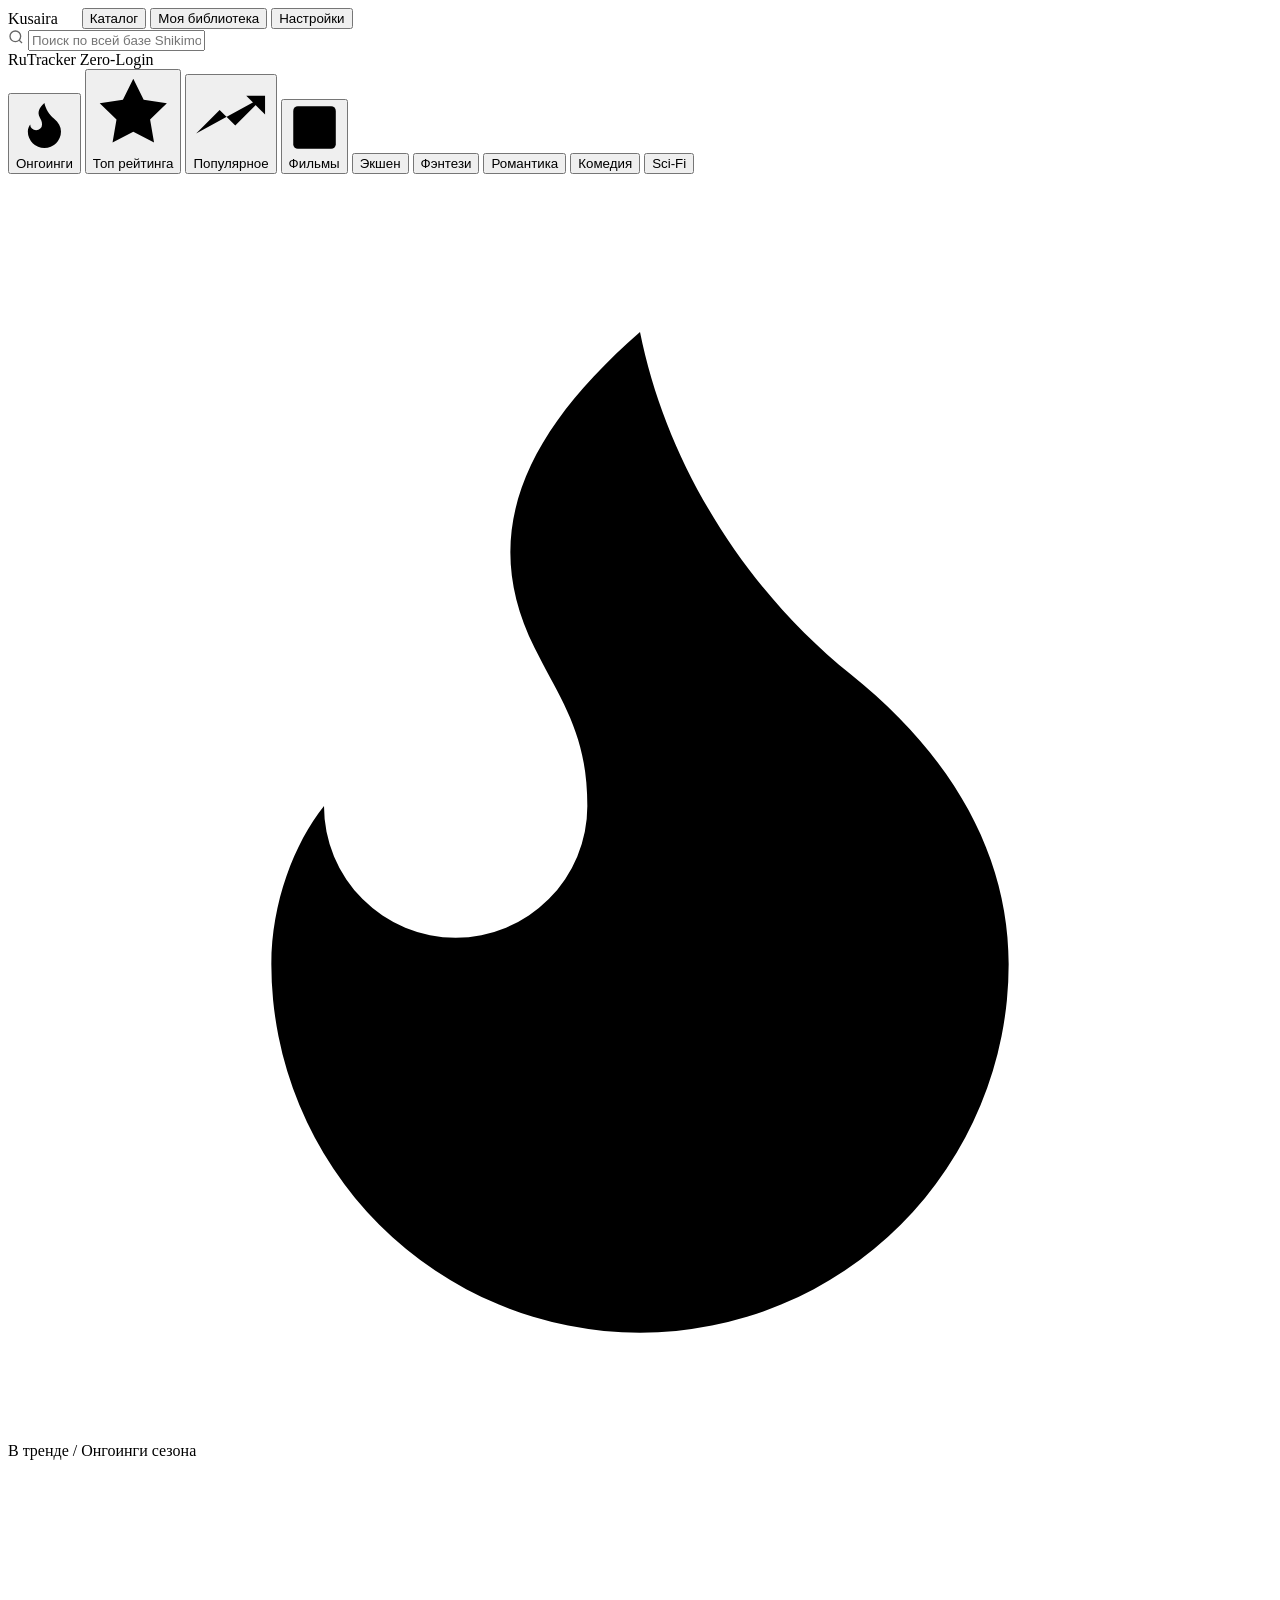
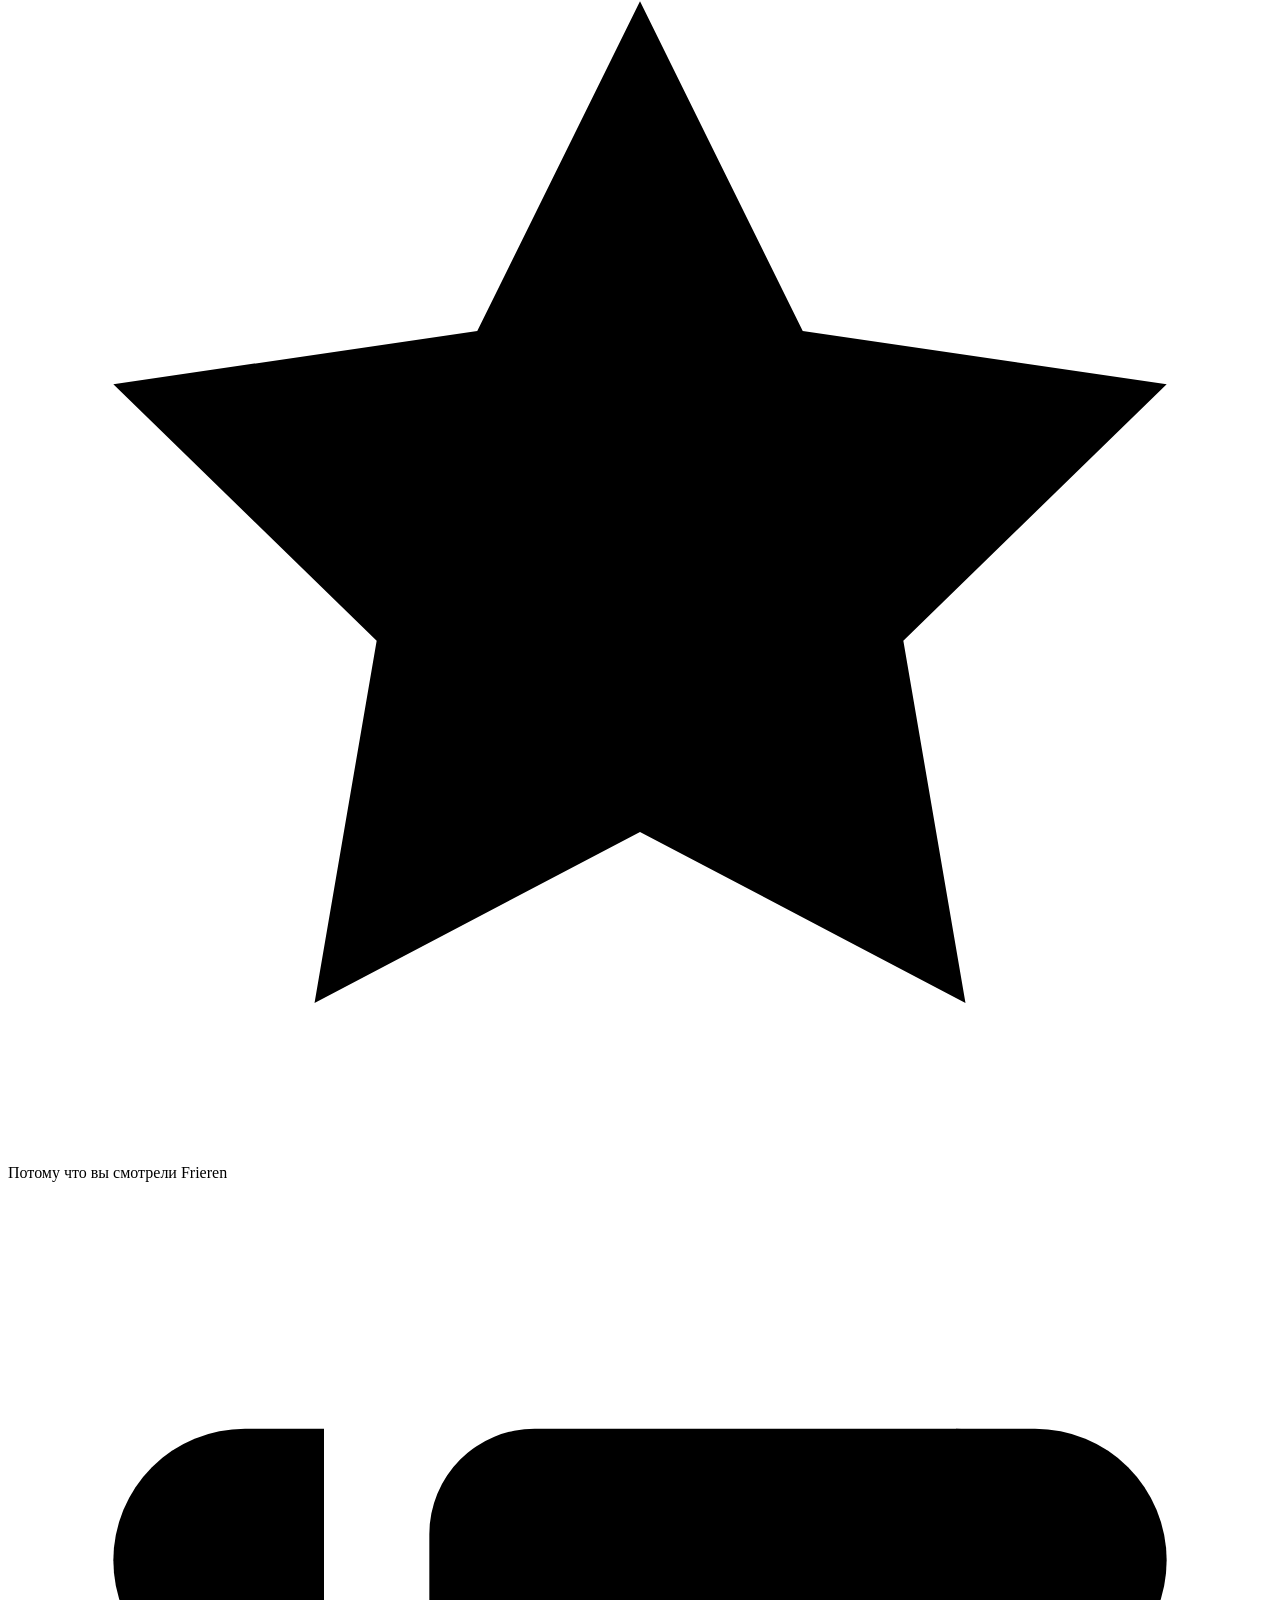
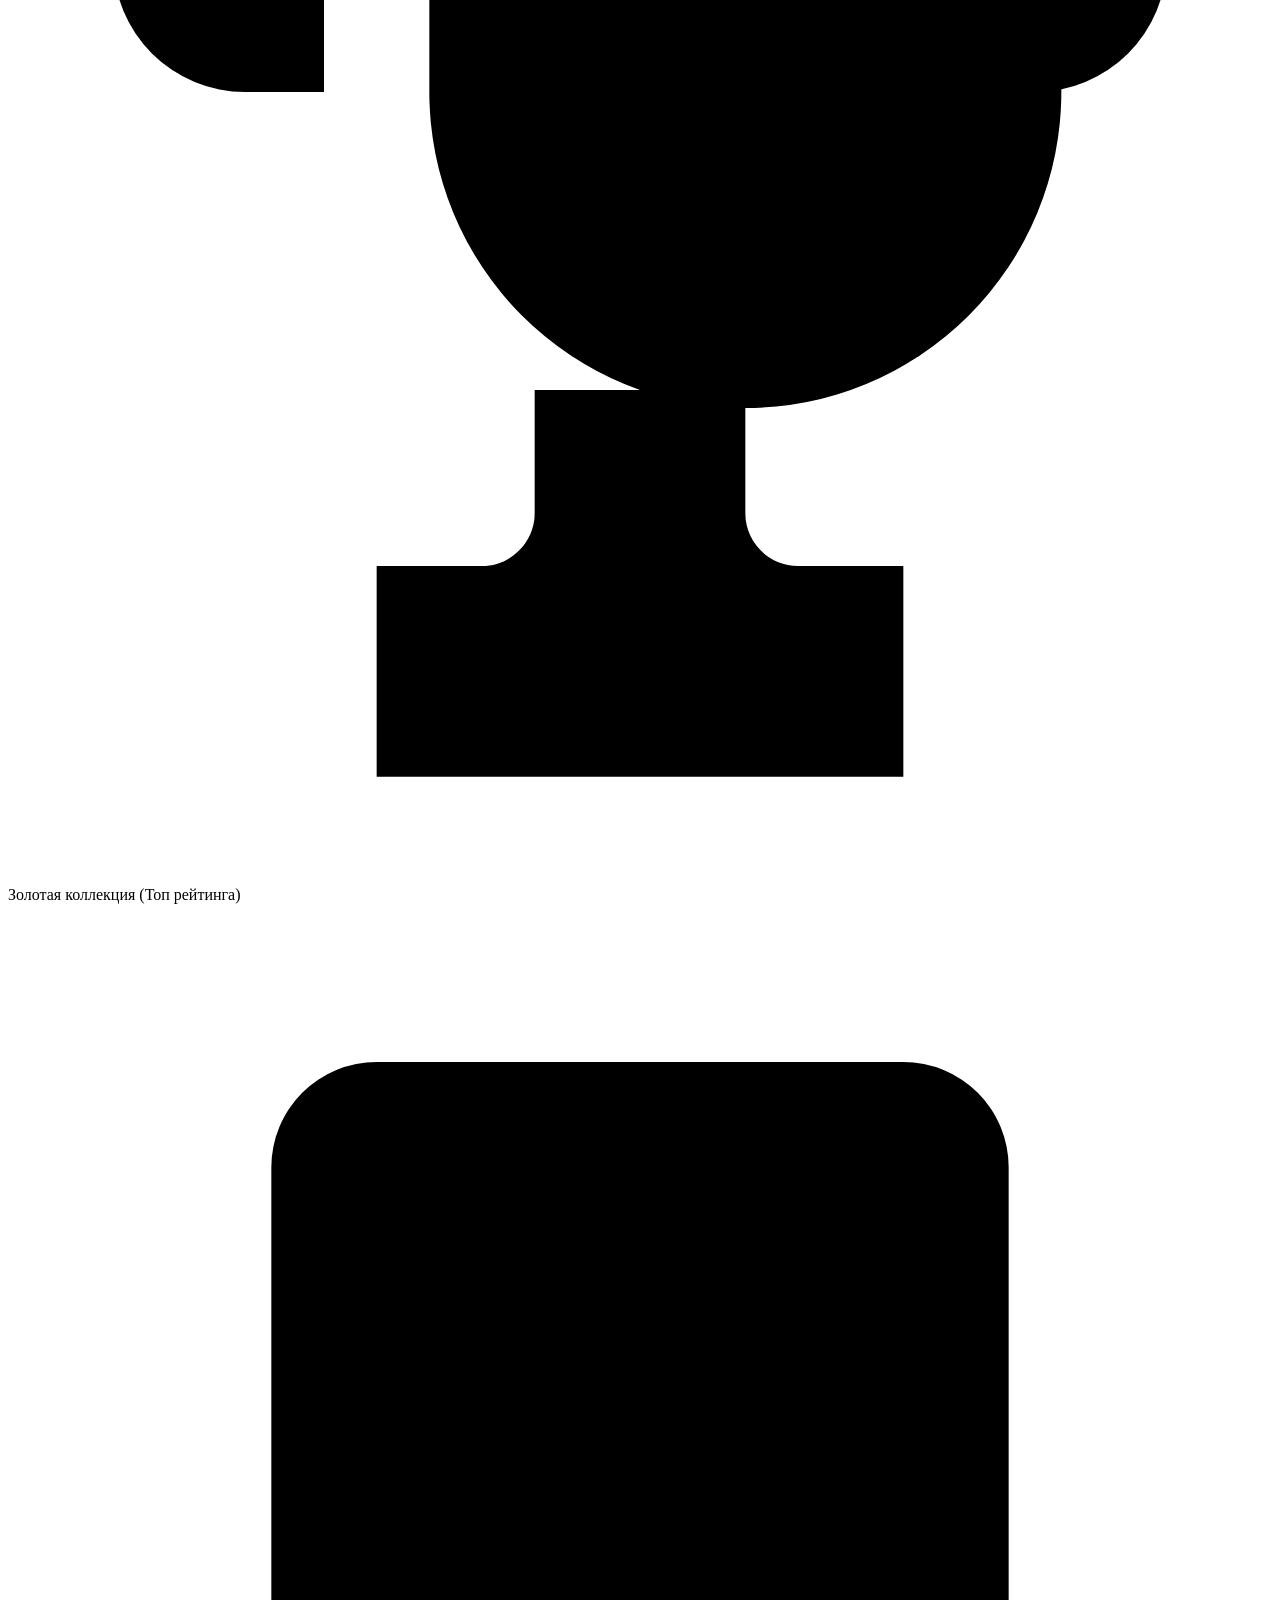
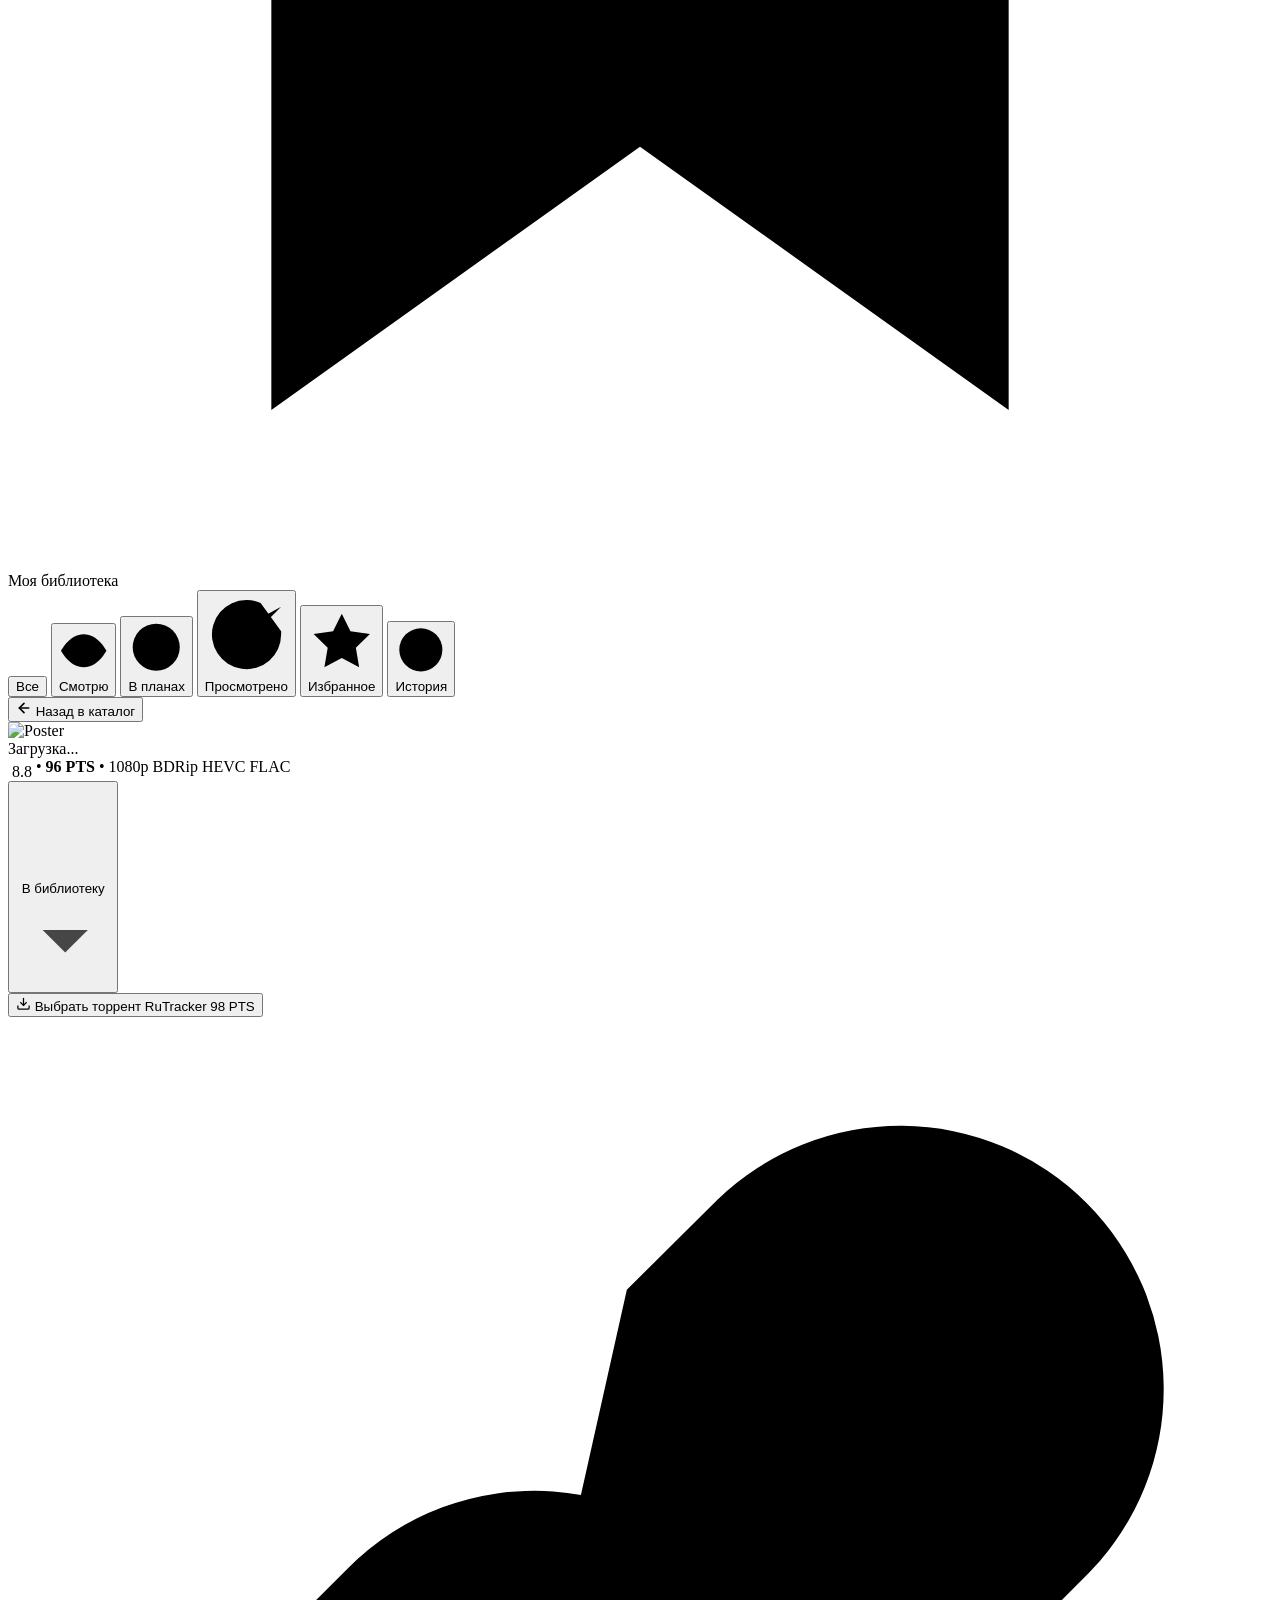
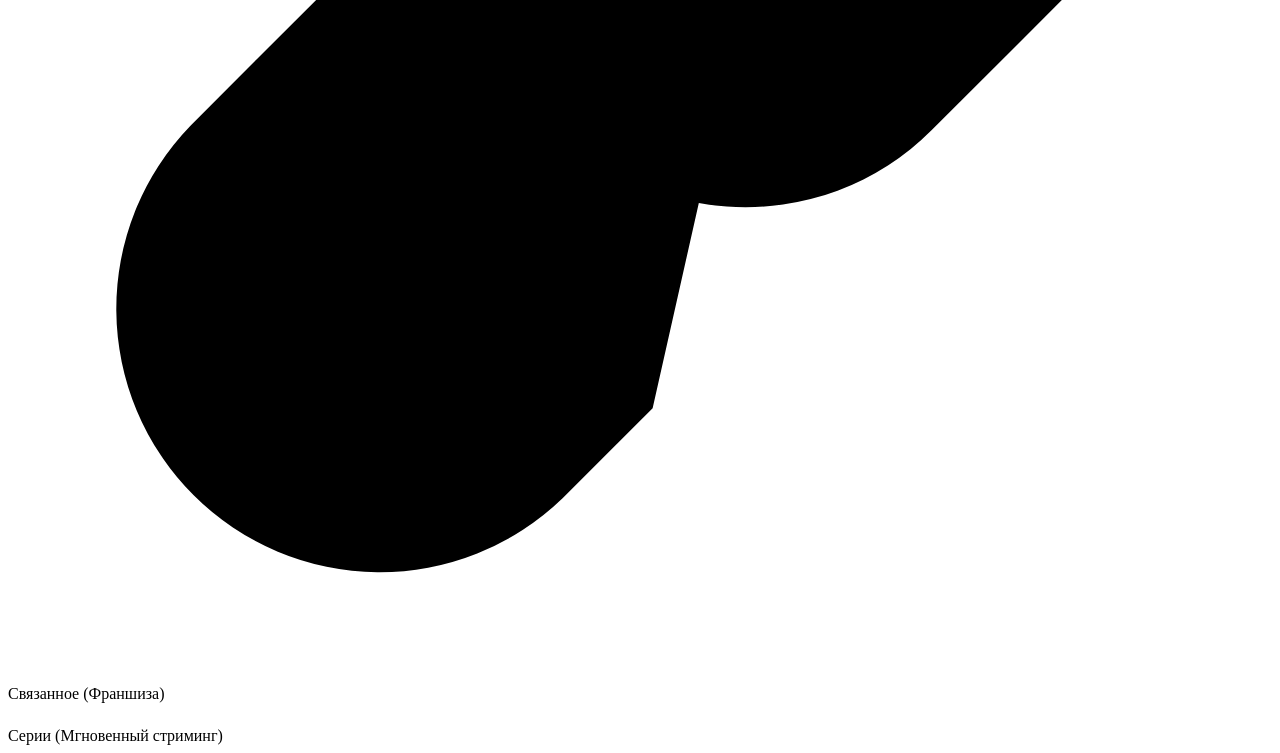
==== commit 0d7396d5: "feat(history): implement watch history with SQLite persistence, resume playback, and UI shelves" ====
--- a/src/ui/assets/index.html
+++ b/src/ui/assets/index.html
@@ -62,6 +62,17 @@
       </div>
 
       <div id="catalog-shelves">
+        <!-- Continue Watching Shelf -->
+        <div id="shelf-history-wrap" style="display: none; margin-bottom: 36px;">
+          <div class="shelf-header">
+            <div class="shelf-title">
+              <svg class="icon" viewBox="0 0 24 24"><circle cx="12" cy="12" r="10"></circle><polyline points="12 6 12 12 16 14"></polyline></svg>
+              <span>Продолжить просмотр</span>
+            </div>
+          </div>
+          <div class="cards-row shelf-history-row" id="shelf-history"></div>
+        </div>
+
         <div class="shelf-header">
           <div class="shelf-title">
             <svg class="icon" viewBox="0 0 24 24"><path d="M8.5 14.5A2.5 2.5 0 0 0 11 12c0-1.38-.5-2-1-3-1.072-2.143-.224-4.054 2-6 .5 2.5 2 4.9 4 6.5 2 1.6 3 3.5 3 5.5a7 7 0 1 1-14 0c0-1.153.433-2.294 1-3a2.5 2.5 0 0 0 2.5 2.5z"></path></svg>
@@ -102,6 +113,7 @@
         <button class="lib-tab" id="tab-lib-planned" onclick="filterLibrary('planned')"><svg class="icon" viewBox="0 0 24 24"><circle cx="12" cy="12" r="10"></circle><polyline points="12 6 12 12 16 14"></polyline></svg><span>В планах</span></button>
         <button class="lib-tab" id="tab-lib-completed" onclick="filterLibrary('completed')"><svg class="icon" viewBox="0 0 24 24"><path d="M22 11.08V12a10 10 0 1 1-5.93-9.14"></path><polyline points="22 4 12 14.01 9 11.01"></polyline></svg><span>Просмотрено</span></button>
         <button class="lib-tab" id="tab-lib-favorite" onclick="filterLibrary('favorite')"><svg class="icon star-icon" viewBox="0 0 24 24"><polygon points="12 2 15.09 8.26 22 9.27 17 14.14 18.18 21.02 12 17.77 5.82 21.02 7 14.14 2 9.27 8.91 8.26 12 2"></polygon></svg><span>Избранное</span></button>
+        <button class="lib-tab" id="tab-lib-history" onclick="filterLibrary('history')"><svg class="icon" viewBox="0 0 24 24"><circle cx="12" cy="12" r="10"></circle><polyline points="12 6 12 12 16 14"></polyline></svg><span>История</span></button>
       </div>
       <div class="cards-row" id="shelf-library"></div>
       <div class="empty-state" id="library-empty" style="display: none;">В этом списке пока ничего нет. Добавьте аниме из каталога через карточку тайтла!</div>
@@ -176,6 +188,9 @@
             <div class="related-list" id="detail-related-list"></div>
           </div>
 
+          <!-- Quick Continue Watching -->
+          <div id="detail-resume-wrap" style="display: none; margin-top: 18px;"></div>
+
           <!-- Episodes Grid -->
           <div style="margin-top: 24px;">
             <div class="section-heading">Серии (Мгновенный стриминг)</div>
@@ -363,6 +378,92 @@
     </div>
   </div>
 
+  <!-- 4. Video Player & P2P Stream View Modal -->
+  <div class="player-modal" id="player-modal" style="display: none;">
+    <div class="player-container">
+      <div class="player-topbar">
+        <div class="player-meta-info">
+          <span class="player-title" id="player-title">Аниме</span>
+          <span class="player-ep-pill" id="player-ep-pill">Серия 1</span>
+          <span class="player-p2p-badge" id="player-p2p-badge">
+            <span class="status-dot"></span>
+            <span id="player-p2p-text">P2P Стриминг: 18.5 МБ/с • 142 сида (RuTracker)</span>
+          </span>
+        </div>
+        <div class="player-topbar-actions">
+          <div class="player-src-selector">
+            <button class="player-src-btn active" id="btn-src-stream" onclick="switchPlayerSource('stream')">P2P Стрим</button>
+            <button class="player-src-btn" id="btn-src-pv" onclick="switchPlayerSource('pv')">Видеоряд аниме</button>
+            <button class="player-src-btn vlc-btn" onclick="openExternalVlc()" title="Открыть в системном VLC с VA-API">
+              <svg class="icon" viewBox="0 0 24 24"><polygon points="12 2 2 22 22 22 12 2"></polygon></svg> <span>В VLC</span>
+            </button>
+          </div>
+          <button class="player-close-btn" onclick="closePlayerModal()" title="Закрыть плеер (Esc)">
+            <svg class="icon" viewBox="0 0 24 24"><line x1="18" y1="6" x2="6" y2="18"></line><line x1="6" y1="6" x2="18" y2="18"></line></svg>
+          </button>
+        </div>
+      </div>
+
+      <div class="player-screen-wrap" id="player-screen-wrap">
+        <video id="player-video" playsinline preload="auto" src="https://cdn.plyr.io/static/demo/View_From_A_Blue_Moon_Trailer-720p.mp4"></video>
+        <iframe id="player-iframe" class="player-iframe" style="display: none;" allow="accelerometer; autoplay; clipboard-write; encrypted-media; gyroscope; picture-in-picture" allowfullscreen></iframe>
+        <div id="player-backdrop" class="player-backdrop" style="display: none;"></div>
+
+        <div class="player-buffering-overlay" id="player-buffering" style="display: none;">
+          <div class="player-spinner"></div>
+          <div class="player-buffering-title">Буферизация P2P потока с RuTracker...</div>
+          <div class="player-buffering-desc" id="player-buffering-desc">Загрузка заголовка торрента и первых видео-сегментов...</div>
+          <div class="player-buffer-meter">
+            <div class="player-buffer-fill" id="player-buffer-fill"></div>
+          </div>
+        </div>
+
+        <div class="player-skip-prompt" id="player-skip-prompt" style="display: none;" onclick="triggerOpeningSkip()">
+          <svg class="icon" viewBox="0 0 24 24"><polygon points="13 19 22 12 13 5 13 19"></polygon><polygon points="2 19 11 12 2 5 2 19"></polygon></svg>
+          <span>Опенинг (~85с) — Нажмите <kbd id="player-kbd-hint">Tab</kbd></span>
+        </div>
+
+        <div class="player-prefetch-toast" id="player-prefetch-toast" style="display: none;">
+          <svg class="icon" viewBox="0 0 24 24"><polygon points="13 2 3 14 12 14 11 22 21 10 12 10 13 2"></polygon></svg>
+          <span id="player-prefetch-text">⚡ Следующая серия предварительно загружена в фоновый кэш</span>
+        </div>
+      </div>
+
+      <div class="player-controls">
+        <div class="player-timeline-wrap">
+          <div class="player-buffered-track" id="player-buffered-track" style="width: 35%;"></div>
+          <input type="range" class="player-seek" id="player-seek" min="0" max="100" value="0" step="0.1" oninput="onSeekInput(this.value)">
+        </div>
+        <div class="player-ctrls-row">
+          <div class="player-ctrls-left">
+            <button class="player-btn" id="btn-player-play" onclick="togglePlay()" title="Воспроизведение/Пауза (Пробел)">
+              <svg class="icon" id="player-play-icon" viewBox="0 0 24 24"><polygon points="5 3 19 12 5 21 5 3"></polygon></svg>
+            </button>
+            <button class="player-btn" id="btn-player-mute" onclick="toggleMute()" title="Звук (M)">
+              <svg class="icon" id="player-mute-icon" viewBox="0 0 24 24"><polygon points="11 5 6 9 2 9 2 15 6 15 11 19 11 5"></polygon><path d="M19.07 4.93a10 10 0 0 1 0 14.14M15.54 8.46a5 5 0 0 1 0 7.07"></path></svg>
+            </button>
+            <button class="player-btn" onclick="seekRelative(-10)" title="Назад 10с (←)">
+              <svg class="icon" viewBox="0 0 24 24"><path d="M1 4v6h6"></path><path d="M3.51 15a9 9 0 1 0 2.13-9.36L1 10"></path></svg>
+            </button>
+            <button class="player-btn" onclick="seekRelative(10)" title="Вперед 10с (→)">
+              <svg class="icon" viewBox="0 0 24 24"><path d="M23 4v6h-6"></path><path d="M20.49 15a9 9 0 1 1-2.12-9.36L23 10"></path></svg>
+            </button>
+            <span class="player-time-text" id="player-time-display">00:00 / 00:00</span>
+          </div>
+          <div class="player-ctrls-right">
+            <button class="player-btn player-next-btn" onclick="playNextEpisode()" title="Следующая серия">
+              <svg class="icon" viewBox="0 0 24 24"><polygon points="5 4 15 12 5 20 5 4"></polygon><line x1="19" y1="5" x2="19" y2="19"></line></svg>
+              <span>След. серия</span>
+            </button>
+            <button class="player-btn" onclick="toggleFullscreen()" title="Полный экран (F)">
+              <svg class="icon" viewBox="0 0 24 24"><path d="M8 3H5a2 2 0 0 0-2 2v3m18 0V5a2 2 0 0 0-2-2h-3m0 18h3a2 2 0 0 0 2-2v-3M3 16v3a2 2 0 0 0 2 2h3"></path></svg>
+            </button>
+          </div>
+        </div>
+      </div>
+    </div>
+  </div>
+
   <script>
 /*__APP_JS__*/
   </script>
